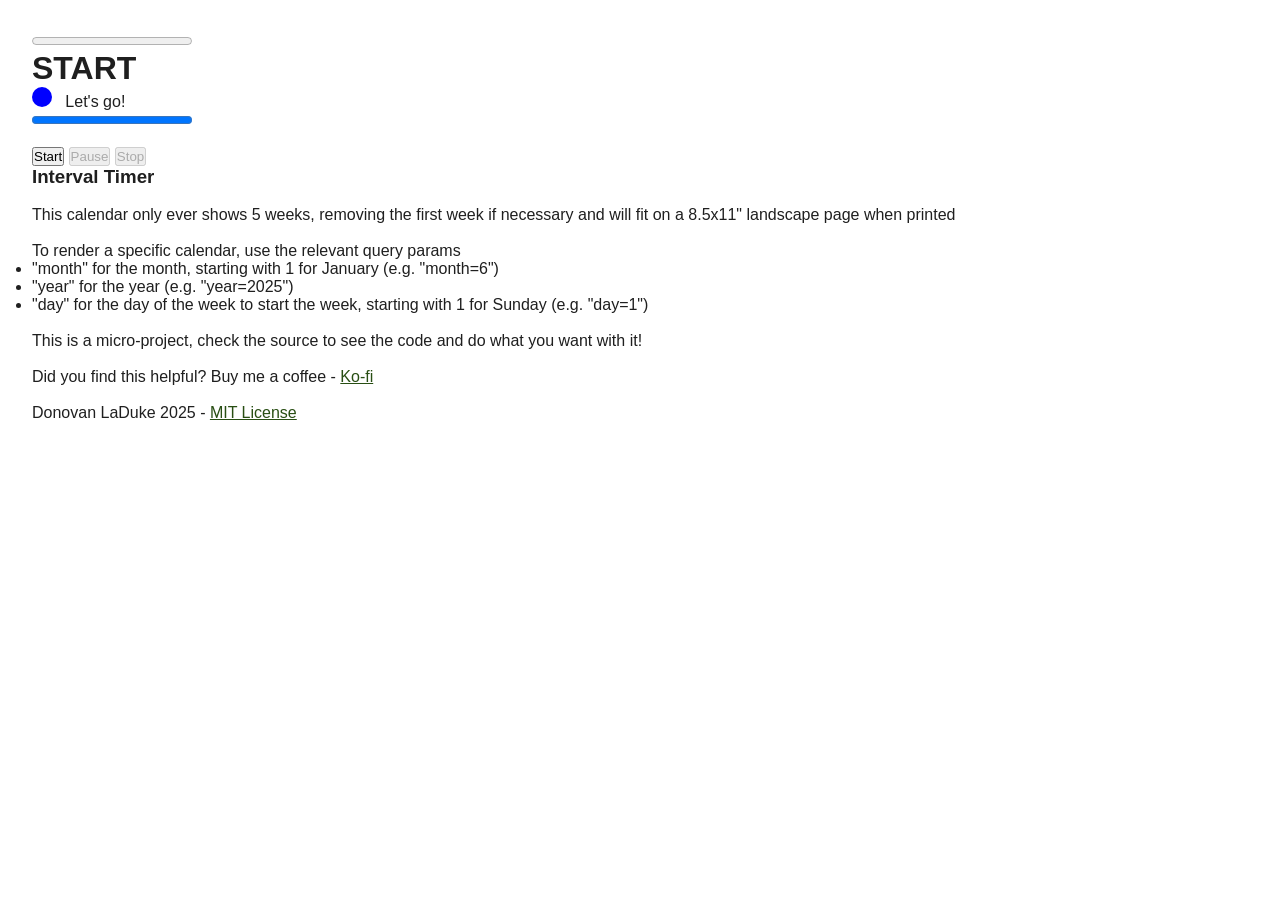
==== projects/interval-timer/index.html @ 56e374ee "licence, refactor, tabata timer complete" ====
<!-- MIT License - Copyright (c) 2025 Donovan J LaDuke -->

<!DOCTYPE html>
<html>

<head>
  <meta charset="UTF-8">
  <meta name="viewport" content="width=device-width, initial-scale=1.0">
  <title>Interval Timer</title>
  <link rel="shortcut icon"
    href="data:image/svg+xml,%3Csvg xmlns='http://www.w3.org/2000/svg' height='24px' viewBox='0 -960 960 960' width='24px' fill='%23e3e3e3'%3E%3Cpath d='M360-840v-80h240v80H360Zm80 440h80v-240h-80v240Zm40 320q-74 0-139.5-28.5T226-186q-49-49-77.5-114.5T120-440q0-74 28.5-139.5T226-694q49-49 114.5-77.5T480-800q62 0 119 20t107 58l56-56 56 56-56 56q38 50 58 107t20 119q0 74-28.5 139.5T734-186q-49 49-114.5 77.5T480-80Zm0-80q116 0 198-82t82-198q0-116-82-198t-198-82q-116 0-198 82t-82 198q0 116 82 198t198 82Zm0-280Z'/%3E%3C/svg%3E">


  <style>
    * {
      margin: 0;
      padding: 0;
      font-family: 'Arial';
      box-sizing: border-box;
    }

    :root {
      color-scheme: light dark;
      --color-background: light-dark(#FFFFFF, #000000);
      --color-highlight: light-dark(#F3F3F3, #121212);
      --color-container: light-dark(#EFEFEF, #222222);
      --color-container-highlight: light-dark(#D9D9D9, #333333);
      --color-pop: light-dark(#284E13, #93C47D);
      --color-pop-container: light-dark(#93C47D, #284E13);
      --color-content: light-dark(#1F1F1F, #FFFFFF);
      --color-content-secondary: light-dark(#333333, #CCCCCC);
      --color-error: light-dark(#EA9999, #660000);
    }

    a {
      color: var(--color-pop);
    }

    body {
      margin: 32px;
      background-color: var(--color-background);
      color: var(--color-content);
    }
  </style>
</head>

<body>
  <progress id="workout-progress" value="0"></progress>
  <p id="roundsAndSets"></p>
  <h1>
    <span id="timer">READY</span>
  </h1>
  <p>
    <span id="round-type-indicator" style="height: 20px; width: 20px; border-radius: 50%; display: inline-block"></span>
    &nbsp;
    <span id="round-type"></span>
  </p>
  <progress id="timer-progress" value="0"></progress>

  <br><br>

  <button id="start-button" onclick="start()">Start</button>
  <button id="pause-button" onclick="pause()">Pause</button>
  <button id="stop-button" onclick="stop()">Stop</button>

  <footer>
    <h3>Interval Timer</h3>
    <br />
    <p>This calendar only ever shows 5 weeks, removing the first week if necessary and will fit on a 8.5x11" landscape
      page when printed</p>
    <br />
    <p>To render a specific calendar, use the relevant query params</p>
    <ul>
      <li>"month" for the month, starting with 1 for January (e.g. "month=6")
      <li>"year" for the year (e.g. "year=2025")</li>
      <li>"day" for the day of the week to start the week, starting with 1 for Sunday (e.g. "day=1")</li>
    </ul>
    <br />
    <p>This is a micro-project, check the source to see the code and do what you want with it!</p>
    <br />
    <p>Did you find this helpful? Buy me a coffee - <a href="https://ko-fi.com/donovanjladuke">Ko-fi</a></p>
    <br />
    <p>Donovan LaDuke 2025 - <a href="https://opensource.org/license/mit">MIT License</a></p>
  </footer>

  <script>
    const createStore = (initialState, reducer = {}, subscribers = [], middleware = []) => {
      let state = initialState

      const getState = () => state

      const dispatch = (action) => {
        action = middleware.reduce((act, mw) => mw(act, state, dispatch), action)

        let prevState = state;

        if (action) {
          state = reducer[action.type]?.(state, action) ?? state
        }

        subscribers.forEach(sub => sub(state, prevState))
      }

      return {
        dispatch,
        getState,
      }
    }

    const readQueryParam = (key, orDefault) => {
      const param = (new URLSearchParams(window.location.search)).get(key) ?? orDefault
      return parseInt(param, 10)
    }

    const TIMER_TYPE = {
      INIT: 'init',
      REST: 'rest',
      WORK: 'work',
      BREAK: 'break',
      COUNTDOWN: 'countdown',
    }

    const TIMER_STATE = {
      STOPPED: 'stopped',
      STARTED: 'started',
      PAUSED: 'paused',
      COMPLETE: 'complete'
    }

    // State
    const initialState = {
      config: {
        rounds: readQueryParam("rounds", 8),
        sets: readQueryParam("sets", 5),
        breakLength: readQueryParam("break", 60),
        restLength: readQueryParam("rest", 10),
        workLength: readQueryParam("work", 20),
      },
      timer: {
        state: TIMER_STATE.STOPPED,
        type: TIMER_TYPE.INIT,
      }
    }


    // Selectors
    const selectRounds = (state) => state.config.rounds
    const selectSets = (state) => state.config.sets
    const selectBreakLength = (state) => state.config.breakLength
    const selectRestLength = (state) => state.config.restLength
    const selectWorkLength = (state) => state.config.workLength

    const selectIsTimerStarted = (state) => state.timer.state === TIMER_STATE.STARTED
    const selectIsTimerStopped = (state) => state.timer.state === TIMER_STATE.STOPPED
    const selectIsTimerPaused = (state) => state.timer.state === TIMER_STATE.PAUSED
    const selectIsTimerComplete = (state) => state.timer.state === TIMER_STATE.COMPLETE

    const selectCurrentRound = (state) => state.timer.round
    const selectCurrentSet = (state) => state.timer.set

    const selectTimerType = (state) => state.timer.type

    const selectTimerSecondsRemaining = (state) => state.timer.remaining
    const selectTimerSecondsDuration = (state) => state.timer.type === TIMER_TYPE.COUNTDOWN ? 3
      : state.timer.type === TIMER_TYPE.BREAK ? state.config.breakLength
        : state.timer.type === TIMER_TYPE.REST ? state.config.restLength
          : state.timer.type === TIMER_TYPE.WORK ? state.config.workLength
            : 1

    const selectSetLength = (state) => {
      const rounds = selectRounds(state)
      const restLength = selectRestLength(state)
      const workLength = selectWorkLength(state)

      return (workLength * rounds) + (restLength * (rounds - 1))
    }

    const selectTotalTime = (state) => {
      const sets = selectSets(state)

      const breakCount = sets - 1
      const breakTime = selectBreakLength(state)
      const breakTotalTime = breakTime * breakCount

      const setTime = selectSetLength(state)
      const setTotalTime = setTime * sets

      return breakTotalTime + setTotalTime
    }

    const selectRoundedTimeElapsed = (state) => {
      if (selectIsTimerComplete(state)) {
        return selectTotalTime(state)
      }

      const sets = selectSets(state)
      const rounds = selectRounds(state)
      const breakLength = selectBreakLength(state)
      const restLength = selectRestLength(state)
      const workLength = selectWorkLength(state)

      const currentRound = selectCurrentRound(state) ?? 1
      const currentSet = selectCurrentSet(state) ?? 1

      const timerType = selectTimerType(state)

      const isBreak = timerType === TIMER_TYPE.BREAK

      const breaksElapsed = currentSet - 1
      const breaksElapsedTime = breaksElapsed * breakLength

      const setDuration = selectSetLength(state)
      const setsElapsed = currentSet - 1
      const setsElapsedTime = setsElapsed * setDuration

      const roundDuration = restLength + workLength
      const roundsElapsed = isBreak ? currentRound : currentRound - 1
      const roundsElapsedTime = isBreak ? (roundsElapsed * roundDuration) - restLength : roundsElapsed * roundDuration

      const currentRoundElapsedTime = timerType !== TIMER_TYPE.REST ? 0 : workLength

      return breaksElapsedTime + setsElapsedTime + roundsElapsedTime + currentRoundElapsedTime
    }

    // Reducers
    // TODO: Separate actions/logic for begin vs resume?
    const handleStartTimer = (state, action) => {
      if (selectIsTimerStarted(state)) return state

      if (selectIsTimerPaused(state)) {
        return {
          ...state,
          timer: {
            ...state.timer,
            state: TIMER_STATE.STARTED,
          }
        }
      } else {
        const duration = selectWorkLength(state)

        return {
          ...state,
          timer: {
            ...state.timer,
            state: TIMER_STATE.STARTED,
            type: TIMER_TYPE.COUNTDOWN,
            round: 1,
            set: 1,
            remaining: 3,
          }
        }
      }

    }

    const handleStopTimer = (state, action) => {
      if (selectIsTimerStopped(state)) return state

      return {
        ...state,
        timer: {
          state: TIMER_STATE.STOPPED,
          type: TIMER_TYPE.INIT,
        }
      }
    }

    const handlePauseTimer = (state, action) => {
      if (selectIsTimerPaused(state)) return state

      return {
        ...state,
        timer: {
          ...state.timer,
          state: TIMER_STATE.PAUSED,
        }
      }
    }

    // tick
    const handleTick = (state, action) => {
      if (!selectIsTimerStarted(state)) return state

      const nextTime = state.timer.remaining - 1
      const isNextTimeJustTick = nextTime !== 0
      const isCountdown = state.timer.type === TIMER_TYPE.COUNTDOWN
      const isComplete = state.timer.set === state.config.sets && state.timer.round === state.config.rounds
      const isNextBreak = state.timer.round === state.config.rounds && state.timer.type !== TIMER_TYPE.BREAK
      const isNextSet = state.timer.type === TIMER_TYPE.BREAK
      const isNextRest = state.timer.type === TIMER_TYPE.WORK
      const isNextRound = state.timer.type === TIMER_TYPE.REST

      const newTimer = isNextTimeJustTick ? {
        ...state.timer,
        remaining: nextTime
      } : isCountdown ? {
        ...state.timer,
        type: TIMER_TYPE.WORK,
        remaining: state.config.workLength,
      } : isComplete ? {
        ...state.timer,
        remaining: 0,
        state: TIMER_STATE.COMPLETE
      } : isNextBreak ? {
        ...state.timer,
        type: TIMER_TYPE.BREAK,
        remaining: state.config.breakLength,
      } : isNextSet ? {
        ...state.timer,
        set: state.timer.set + 1,
        round: 1,
        type: TIMER_TYPE.WORK,
        remaining: state.config.workLength,
      } : isNextRest ? {
        ...state.timer,
        type: TIMER_TYPE.REST,
        remaining: state.config.restLength,
      } : isNextRound ? {
        ...state.timer,
        round: state.timer.round + 1,
        type: TIMER_TYPE.WORK,
        remaining: state.config.workLength,
      } : state.timer

      return {
        ...state,
        timer: newTimer
      }
    }

    const reducer = {
      tick: handleTick,
      start: handleStartTimer,
      stop: handleStopTimer,
      pause: handlePauseTimer,
      // restart: handleRestartTimer,
    }

    // Actions
    const tickAction = () => ({type: "tick"})
    const startAction = () => ({type: "start"})
    const stopAction = () => ({type: "stop"})
    const pauseAction = () => ({type: "pause"})

    const uiUpdate = (state, prevState) => {
      const roundsAndSets = document.getElementById("roundsAndSets")
      const timer = document.getElementById("timer")
      const timerProgress = document.getElementById("timer-progress")
      const stopButton = document.getElementById("stop-button")
      const startButton = document.getElementById("start-button")
      const pauseButton = document.getElementById("pause-button")
      const roundTypeText = document.getElementById("round-type")
      const roundTypeIndicator = document.getElementById("round-type-indicator")
      const workoutProgress = document.getElementById("workout-progress")

      const timeRemaining = selectTimerSecondsRemaining(state)
      const duration = selectTimerSecondsDuration(state)

      const isPaused = selectIsTimerPaused(state)
      const isStopped = selectIsTimerStopped(state)
      const isStarted = selectIsTimerStarted(state)
      const isComplete = selectIsTimerComplete(state)

      const currentSet = selectCurrentSet(state)
      const sets = selectSets(state)
      const currentRound = selectCurrentRound(state)
      const rounds = selectRounds(state)

      timerProgress.max = duration

      if (isStopped) {
        roundsAndSets.innerHTML = ""
        timerProgress.value = duration
        timer.innerHTML = "START"
      } else if (isComplete) {
        roundsAndSets.innerHTML = `Round: ${currentRound}\\${rounds} Set: ${currentSet}\\${sets}`
        timerProgress.value = duration
        timer.innerHTML = "DONE"
      } else {
        roundsAndSets.innerHTML = `Round: ${currentRound}\\${rounds} Set: ${currentSet}\\${sets}`
        timerProgress.value = timeRemaining
        timer.innerHTML = `${timeRemaining}`
      }

      const workoutDuration = selectTotalTime(state)
      const workoutTimeElapsed = selectRoundedTimeElapsed(state)

      workoutProgress.max = workoutDuration
      workoutProgress.value = workoutTimeElapsed

      const timerType = selectTimerType(state)

      switch (timerType) {
        case TIMER_TYPE.INIT:
          roundTypeText.innerHTML = "Let's go!"
          roundTypeIndicator.style.backgroundColor = 'blue'
          break;
        case TIMER_TYPE.COUNTDOWN:
          if (timeRemaining === 3) {
            roundTypeText.innerHTML = "Ready..."
          } else if (timeRemaining === 2) {
            roundTypeText.innerHTML = "Set..."
          } else {
            roundTypeText.innerHTML = "Here we go!"
          }
          roundTypeIndicator.style.backgroundColor = 'orange'
          break;
        case TIMER_TYPE.BREAK:
          roundTypeText.innerHTML = "BREAK"
          roundTypeIndicator.style.backgroundColor = 'red'
          break;
        case TIMER_TYPE.REST:
          roundTypeText.innerHTML = "REST"
          roundTypeIndicator.style.backgroundColor = 'yellow'
          break;
        case TIMER_TYPE.WORK:
          roundTypeText.innerHTML = "WORK"
          roundTypeIndicator.style.backgroundColor = 'green'
          break;
      }

      stopButton.disabled = isStopped
      pauseButton.disabled = isPaused || isStopped
      startButton.disabled = isStarted
    }

    var timer = null
    const timerMiddleware = (action, state, dispatch) => {
      if (action.type !== 'tick' || !selectIsTimerStarted(state)) {
        clearInterval(timer)
      }

      if (action.type === "start") {
        timer = setInterval(() => {
          dispatch(tickAction())
        }, 1000)
      }

      return action
    }

    const alarmSubscriber = (state, prevState) => {
      const isRunning = selectIsTimerStarted(state) && selectIsTimerStarted(prevState)
      const wasCompleted = selectIsTimerComplete(state) && !selectIsTimerComplete(prevState)

      const prevRemaining = selectTimerSecondsRemaining(prevState)
      const currRemaining = selectTimerSecondsRemaining(state)

      if (isRunning && currRemaining > prevRemaining) {
        try {
          const audioContext = new (window.AudioContext || window.webkitAudioContext)();
          const oscillator = audioContext.createOscillator();
          const gainNode = audioContext.createGain();

          oscillator.connect(gainNode);
          gainNode.connect(audioContext.destination);

          oscillator.frequency.setValueAtTime(800, audioContext.currentTime);
          oscillator.type = 'sine';

          gainNode.gain.setValueAtTime(0.1, audioContext.currentTime);
          gainNode.gain.exponentialRampToValueAtTime(0.01, audioContext.currentTime + 0.2);

          oscillator.start(audioContext.currentTime);
          oscillator.stop(audioContext.currentTime + 0.2);
        } catch (error) {
          console.log('Audio not supported');
        }
      }

      if (wasCompleted) {
        try {
          const audioContext = new (window.AudioContext || window.webkitAudioContext)();
          [0, 0.3, 0.6].forEach((delay, index) => {
            const oscillator = audioContext.createOscillator();
            const gainNode = audioContext.createGain();

            oscillator.connect(gainNode);
            gainNode.connect(audioContext.destination);

            oscillator.frequency.setValueAtTime(1000 + (index * 200), audioContext.currentTime + delay);
            oscillator.type = 'sine';

            gainNode.gain.setValueAtTime(0.1, audioContext.currentTime + delay);
            gainNode.gain.exponentialRampToValueAtTime(0.01, audioContext.currentTime + delay + 0.2);

            oscillator.start(audioContext.currentTime + delay);
            oscillator.stop(audioContext.currentTime + delay + 0.2);
          });
        } catch (error) {
          console.log('Audio not supported');
        }
      }
    }

    const subscribers = [uiUpdate, alarmSubscriber]
    const middleware = [timerMiddleware]

    const store = createStore(initialState, reducer, subscribers, middleware)

    const start = () => {store.dispatch(startAction())}
    const stop = () => {store.dispatch(stopAction())}
    const pause = () => {store.dispatch(pauseAction())}

    uiUpdate(store.getState(), store.getState())
  </script>


  <script> // Accent Color ===============================================================
    const setAccentColor = () => {
      const search = window.location.search
      const urlParams = new URLSearchParams(search)
      const accentParam = urlParams.get('accent')

      let accentColorDark = '#284E13'
      let accentColorLight = '#93C47D'

      let errorColorDark = '#660000'
      let errorColorLight = '#EA9999'

      switch (accentParam) {
        case 'red':
          accentColorDark = '#660000'
          accentColorLight = '#EA9999'

          errorColorDark = '#B45F06'
          errorColorLight = '#F9CB9C'
          break
        case 'blue':
          accentColorDark = '#073763'
          accentColorLight = '#A4C2F4'
          break
        case 'yellow':
          accentColorDark = '#BF9000'
          accentColorLight = '#FFE599'
          break
        case 'orange':
          accentColorDark = '#B45F06'
          accentColorLight = '#F9CB9C'
          break
        case 'purple':
          accentColorDark = '#351C75'
          accentColorLight = '#B4A7D6'
          break
        case 'pink':
          accentColorDark = '#A64D79'
          accentColorLight = '#D5A6BD'
          break
        case 'grey':
          accentColorDark = '#666666'
          accentColorLight = '#F3F3F3'
          break
        case 'green':
        default:
          break
      }

      document.documentElement.style.setProperty('--color-pop-container', `light-dark(${accentColorLight}, ${accentColorDark})`);
      document.documentElement.style.setProperty('--color-pop', `light-dark(${accentColorDark}, ${accentColorLight})`);
      document.documentElement.style.setProperty('--color-error', `light-dark(${errorColorLight}, ${errorColorDark})`);
    }
    setAccentColor()
  </script>

  <script>
    const search = window.location.search
    const urlParams = new URLSearchParams(search)
    const hideInfo = urlParams.get('hideInfo') === 'true'

    if (hideInfo) {
      document.querySelector('footer').style = 'display: none'
    }
  </script>

  <script>
    // Tests
    const test = () => {
      const baseTestState = {
        config: {
          rounds: 8,
          sets: 5,
          breakLength: 60,
          restLength: 10,
          workLength: 20,
        },
        timer: {
          state: TIMER_STATE.STOPPED,
          type: TIMER_TYPE.INIT,
        }
      }

      const baseTimerState = {
        state: TIMER_STATE.STARTED,
        type: TIMER_TYPE.WORK,
        round: 1,
        set: 1,
        remaining: 20,
      }

      const deepEquals = (obj1, obj2) => {
        if (obj1 === obj2) return true

        if (typeof obj1 !== 'object' || obj1 === null ||
          typeof obj2 !== 'object' || obj2 === null) {
          return false
        }

        const keys1 = Object.keys(obj1)
        const keys2 = Object.keys(obj2)

        if (keys1.length !== keys2.length) return false

        for (const key of keys1) {
          if (!keys2.includes(key) || !deepEquals(obj1[key], obj2[key])) {
            return false
          }
        }
        return true
      }

      const assert = (func, expected, actual) => {
        if (deepEquals(actual, expected)) {
          console.log(`${func}: Success!!`)
        } else {
          console.error(`${func}: ${actual} !== ${expected}`)
          console.log("expected")
          console.log(expected)
          console.log("actual")
          console.log(actual)
        }
      }

      const tick_does_nothing_if_timer_not_started = () => {
        // Given
        const testState = {...baseTestState, timer: {...baseTimerState, state: TIMER_STATE.PAUSED}}
        const underTest = createStore(testState, reducer)
        const expected = {...baseTestState, timer: {...baseTimerState, state: TIMER_STATE.PAUSED}}

        // When
        underTest.dispatch(tickAction())
        const actual = underTest.getState()

        // Then
        assert(tick_does_nothing_if_timer_not_started.name, expected, actual)
      }

      const tick_updates_state_for_just_tick = () => {
        // Given
        const testState = {...baseTestState, timer: {...baseTimerState, remaining: 15}}
        const underTest = createStore(testState, reducer)
        const expected = {...baseTestState, timer: {...baseTimerState, remaining: 14}}

        // When
        underTest.dispatch(tickAction())
        const actual = underTest.getState()

        // Then
        assert(tick_updates_state_for_just_tick.name, expected, actual)
      }

      const tick_starts_first_round_if_countdown_complete = () => {
        // Given
        const testState = {...baseTestState, timer: {...baseTimerState, type: TIMER_TYPE.COUNTDOWN, remaining: 1}}
        const underTest = createStore(testState, reducer)
        const expected = {...baseTestState, timer: {...baseTimerState, type: TIMER_TYPE.WORK, remaining: 20}}

        // When
        underTest.dispatch(tickAction())
        const actual = underTest.getState()

        // Then
        assert(tick_starts_first_round_if_countdown_complete.name, expected, actual)
      }

      const tick_sets_timer_complete_if_final_set_complete = () => {
        // Given
        const testState = {...baseTestState, timer: {...baseTimerState, remaining: 1, round: 8, set: 5}}
        const underTest = createStore(testState, reducer)
        const expected = {...baseTestState, timer: {...baseTimerState, remaining: 0, round: 8, set: 5, state: TIMER_STATE.COMPLETE}}

        // When
        underTest.dispatch(tickAction())
        const actual = underTest.getState()

        // Then
        assert(tick_sets_timer_complete_if_final_set_complete.name, expected, actual)
      }

      const tick_sets_break_timer_if_set_complete = () => {
        // Given
        const testState = {...baseTestState, timer: {...baseTimerState, round: 8, type: TIMER_TYPE.WORK, remaining: 1}}
        const underTest = createStore(testState, reducer)
        const expected = {...baseTestState, timer: {...baseTimerState, round: 8, type: TIMER_TYPE.BREAK, remaining: 60}}

        // When
        underTest.dispatch(tickAction())
        const actual = underTest.getState()

        // Then
        assert(tick_sets_break_timer_if_set_complete.name, expected, actual)
      }

      const tick_starts_next_round_if_break_complete = () => {
        // Given
        const testState = {...baseTestState, timer: {...baseTimerState, type: TIMER_TYPE.BREAK, remaining: 1, round: 8, set: 1}}
        const underTest = createStore(testState, reducer)
        const expected = {...baseTestState, timer: {...baseTimerState, type: TIMER_TYPE.WORK, remaining: 20, round: 1, set: 2}}

        // When
        underTest.dispatch(tickAction())
        const actual = underTest.getState()

        // Then
        assert(tick_starts_next_round_if_break_complete.name, expected, actual)
      }

      const tick_starts_rest_if_work_complete = () => {
        // Given
        const testState = {...baseTestState, timer: {...baseTimerState, type: TIMER_TYPE.WORK, remaining: 1}}
        const underTest = createStore(testState, reducer)
        const expected = {...baseTestState, timer: {...baseTimerState, type: TIMER_TYPE.REST, remaining: 10}}

        // When
        underTest.dispatch(tickAction())
        const actual = underTest.getState()

        // Then
        assert(tick_starts_rest_if_work_complete.name, expected, actual)
      }

      const tick_starts_work_if_rest_complete = () => {
        // Given
        const testState = {...baseTestState, timer: {...baseTimerState, type: TIMER_TYPE.REST, remaining: 1, round: 2}}
        const underTest = createStore(testState, reducer)
        const expected = {...baseTestState, timer: {...baseTimerState, type: TIMER_TYPE.WORK, remaining: 20, round: 3}}

        // When
        underTest.dispatch(tickAction())
        const actual = underTest.getState()

        // Then
        assert(tick_starts_work_if_rest_complete.name, expected, actual)
      }

      tick_does_nothing_if_timer_not_started()
      tick_updates_state_for_just_tick()
      tick_starts_first_round_if_countdown_complete()
      tick_starts_next_round_if_break_complete()
      tick_sets_break_timer_if_set_complete()
      tick_sets_timer_complete_if_final_set_complete()
      tick_starts_rest_if_work_complete()
      tick_starts_work_if_rest_complete()
    }
  </script>
</body>

</html>
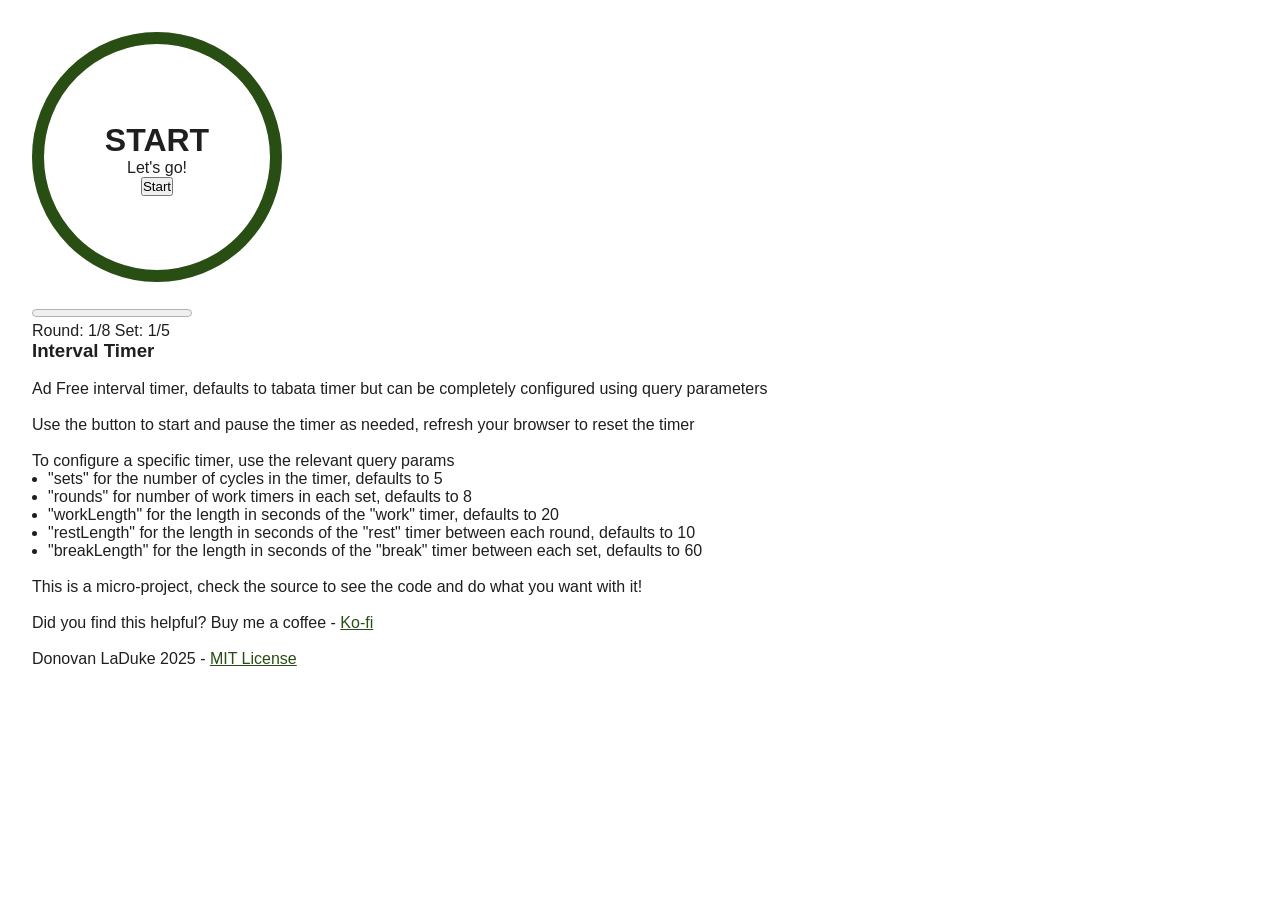
==== commit 608f00d6: "types, timer ui" ====
--- a/projects/interval-timer/index.html
+++ b/projects/interval-timer/index.html
@@ -41,39 +41,195 @@
       background-color: var(--color-background);
       color: var(--color-content);
     }
+
+    #timer-area {
+      display: grid;
+      grid-template-areas: "overlap";
+      justify-content: start;
+      align-items: center;
+      justify-items: center;
+    }
+
+    #timer-progress {
+      grid-area: overlap;
+    }
+
+    #timer-area-inner {
+      grid-area: overlap;
+      display: grid;
+      justify-items: center;
+    }
+
+    footer {
+      ul {
+        margin: 0 16px;
+      }
+    }
   </style>
 </head>
 
+<script> // Web Components ============================================================
+  class CircularProgressBar extends HTMLElement {
+
+    static get observedAttributes() {
+      return ['max', 'value'];
+    }
+
+    set max(val) {
+      this.setAttribute('max', val - 1);
+    }
+
+    get max() {
+      return this.getAttribute('max');
+    }
+
+    set value(val) {
+      this.setAttribute('value', val - 1);
+    }
+
+    get value() {
+      return this.getAttribute('value');
+    }
+
+    get percent() {
+      if (this._max === 0) return 0
+
+      if (this._value === this._max) return 100
+
+      return ((this._value) / this._max) * 100
+    }
+
+    attributeChangedCallback(name, oldValue, newValue) {
+      if (name === 'max') {
+        this._max = newValue
+        this.render()
+      } else if (name === 'value') {
+        this._useRefillAnimation = parseInt(newValue) > parseInt(oldValue)
+        this._value = newValue
+        this.render()
+      }
+    }
+
+    constructor() {
+      super();
+
+      this._useRefillAnimation = true
+      this._max = 1
+      this._value = 0
+      this._percent = 0
+
+      this.attachShadow({mode: 'open'})
+    }
+
+    connectedCallback() {
+      // BEGIN Licensed MIT - Copyright (c) 2025 by Angelos Chalaris
+      /*
+        Copyright (c) 2025 by Angelos Chalaris (https://codepen.io/chalarangelo/pen/mdodgeL)
+
+        Permission is hereby granted, free of charge, to any person obtaining a copy of this software and associated documentation files (the "Software"), to deal in the Software without restriction, including without limitation the rights to use, copy, modify, merge, publish, distribute, sublicense, and/or sell copies of the Software, and to permit persons to whom the Software is furnished to do so, subject to the following conditions:
+
+        The above copyright notice and this permission notice shall be included in all copies or substantial portions of the Software.
+
+        THE SOFTWARE IS PROVIDED "AS IS", WITHOUT WARRANTY OF ANY KIND, EXPRESS OR IMPLIED, INCLUDING BUT NOT LIMITED TO THE WARRANTIES OF MERCHANTABILITY, FITNESS FOR A PARTICULAR PURPOSE AND NONINFRINGEMENT. IN NO EVENT SHALL THE AUTHORS OR COPYRIGHT HOLDERS BE LIABLE FOR ANY CLAIM, DAMAGES OR OTHER LIABILITY, WHETHER IN AN ACTION OF CONTRACT, TORT OR OTHERWISE, ARISING FROM, OUT OF OR IN CONNECTION WITH THE SOFTWARE OR THE USE OR OTHER DEALINGS IN THE SOFTWARE.
+      */
+      this.shadowRoot.innerHTML = `
+        <style id="style">
+          progress { display: none; }
+          :host {
+            --size: 250px;
+            --half-size: calc(var(--size) / 2);
+            --stroke-width: 12px;
+            --radius: calc((var(--size) - var(--stroke-width)) / 2);
+            --circumference: calc(var(--radius) * pi * 2);
+          }
+
+          circle {
+            cx: var(--half-size);
+            cy: var(--half-size);
+            r: var(--radius);
+            stroke-width: var(--stroke-width);
+            fill: none;
+          }
+
+          .bg {
+            stroke: var(--color-container);
+          }
+
+          .fg {
+            --dash: calc((var(--progress) * var(--circumference)) / 100);
+            transform: rotate(-90deg);
+            transform-origin: var(--half-size) var(--half-size);
+            stroke-dasharray: var(--dash) calc(var(--circumference) - var(--dash));
+            transition: none;
+            stroke: var(--color-pop);
+          }
+
+          @property --progress {
+            syntax: "<number>";
+            inherits: false;
+            initial-value: 0;
+          }
+        </style>
+        <progress max="${this._max}" value="${this._value}"></progress>
+        <svg width="250" height="250" viewBox="0 0 250 250" id="circular-progress">
+          <circle class="bg"></circle>
+          <circle class="fg"></circle>
+        </svg>
+      `
+      // END
+
+      this.render()
+    }
+
+    render() {
+      const outer = this.shadowRoot.querySelector('.fg');
+
+      const animation = this._useRefillAnimation ? 'stroke-dasharray .8s ease-out 0s' : 'stroke-dasharray 1s linear 0s'
+      outer.style.setProperty('transition', animation);
+
+      outer.style.setProperty('--progress', this.percent);
+    }
+  }
+  window.customElements.define('circular-progress-bar', CircularProgressBar);
+</script>
+
 <body>
+
+  <div id="timer-area">
+    <circular-progress-bar id="timer-progress"></circular-progress-bar>
+    <div id="timer-area-inner">
+      <h1>
+        <span id="timer">READY</span>
+      </h1>
+      <p>
+        <span id="round-type"></span>
+      </p>
+
+      <button id="start-button" onclick="start()">Start</button>
+      <button id="pause-button" onclick="pause()">Pause</button>
+    </div>
+  </div>
+
+  <br>
+
   <progress id="workout-progress" value="0"></progress>
   <p id="roundsAndSets"></p>
-  <h1>
-    <span id="timer">READY</span>
-  </h1>
-  <p>
-    <span id="round-type-indicator" style="height: 20px; width: 20px; border-radius: 50%; display: inline-block"></span>
-    &nbsp;
-    <span id="round-type"></span>
-  </p>
-  <progress id="timer-progress" value="0"></progress>
-
-  <br><br>
-
-  <button id="start-button" onclick="start()">Start</button>
-  <button id="pause-button" onclick="pause()">Pause</button>
-  <button id="stop-button" onclick="stop()">Stop</button>
 
   <footer>
     <h3>Interval Timer</h3>
     <br />
-    <p>This calendar only ever shows 5 weeks, removing the first week if necessary and will fit on a 8.5x11" landscape
-      page when printed</p>
+
+    <p>Ad Free interval timer, defaults to tabata timer but can be completely configured using query parameters</p>
     <br />
-    <p>To render a specific calendar, use the relevant query params</p>
+    <p>Use the button to start and pause the timer as needed, refresh your browser to reset the timer</p>
+    <br />
+    <p>To configure a specific timer, use the relevant query params</p>
     <ul>
-      <li>"month" for the month, starting with 1 for January (e.g. "month=6")
-      <li>"year" for the year (e.g. "year=2025")</li>
-      <li>"day" for the day of the week to start the week, starting with 1 for Sunday (e.g. "day=1")</li>
+      <li>"sets" for the number of cycles in the timer, defaults to 5</li>
+      <li>"rounds" for number of work timers in each set, defaults to 8</li>
+      <li>"workLength" for the length in seconds of the "work" timer, defaults to 20</li>
+      <li>"restLength" for the length in seconds of the "rest" timer between each round, defaults to 10</li>
+      <li>"breakLength" for the length in seconds of the "break" timer between each set, defaults to 60</li>
     </ul>
     <br />
     <p>This is a micro-project, check the source to see the code and do what you want with it!</p>
@@ -83,7 +239,71 @@
     <p>Donovan LaDuke 2025 - <a href="https://opensource.org/license/mit">MIT License</a></p>
   </footer>
 
-  <script>
+  <script> // Store ================================================================================
+    /**
+     * @template TState, TResult
+     * @typedef Selector
+     * @type {(state: TState) => TResult}
+     **/
+
+    /**
+     * @template TState, TAction
+     * @typedef Reducer
+     * @type {(state: TState, action: TAction) => TState>}
+     **/
+
+    /**
+     * @template TState
+     * @typedef Reducers
+     * @type {Object.<string, Reducer<TState, Action<any>>}
+     **/
+
+    /**
+     * @template Type, TPayload
+     * @typedef {Object} Action
+     * @property {Type} type - The name of the action
+     * @property {TPayload} payload - The payload associated with the action
+     **/
+
+    /**
+     * @template TAction
+     * @typedef ActionCreator
+     * @type {(...args: unknown[]) => TAction}
+     **/
+
+    /**
+     * @template TState
+     * @callback Subscriber
+     * @param {TState} state
+     * @param {TState} prevState
+     * @returns {void}
+     */
+
+    /**
+     * @template TState
+     * @callback Middleware
+     * @param {Action<string, any>} action
+     * @param {TState} state
+     * @param {(action: Action<string, any>) => void} dispatch
+     * @returns {TState}
+     */
+
+    /**
+     * @template TState
+     * @typedef Store
+     * @property {(action: Action<string, any>) => void} dispatch
+     * @property {() => TState} getState
+     **/
+
+    /**
+     * @template TState
+     * Create a Redux Store
+     * @param {TState} initialState
+     * @param {Reducers<TState>} reducer
+     * @param {Array<Subscriber<TState>>} subscribers
+     * @param {Array<Middleware<TState>>} middleware
+     * @returns {Store<TState>}
+     **/
     const createStore = (initialState, reducer = {}, subscribers = [], middleware = []) => {
       let state = initialState
 
@@ -101,17 +321,40 @@
         subscribers.forEach(sub => sub(state, prevState))
       }
 
+      // Run for Initial State
+      subscribers.forEach(sub => sub(initialState, initialState))
+
       return {
         dispatch,
         getState,
       }
     }
-
+  </script>
+
+  <script> // Util ================================================================================
+    /**
+     * Read a query parameter, returning orDefault if not found
+     * @template T
+     * @param {string} key
+     * @param {T} orDefault
+     * @returns {T}
+     **/
     const readQueryParam = (key, orDefault) => {
       const param = (new URLSearchParams(window.location.search)).get(key) ?? orDefault
       return parseInt(param, 10)
     }
-
+  </script>
+
+  <script> // Timer ================================================================================
+    /**
+     * @typedef {'INIT'|'REST'|'WORK'|'BREAK'|'COUNTDOWN'} TimerType
+     **/
+
+    /**
+     * Timer Types
+     * @readonly
+     * @enum {TimerType}
+     */
     const TIMER_TYPE = {
       INIT: 'init',
       REST: 'rest',
@@ -120,53 +363,107 @@
       COUNTDOWN: 'countdown',
     }
 
+    /**
+     * @typedef {'INIT'|'STARTED'|'PAUSED'|'COMPLETE'} TimerState
+     **/
+
+    /**
+     * Timer States
+     * @readonly
+     * @enum {TimerState}
+     */
     const TIMER_STATE = {
-      STOPPED: 'stopped',
-      STARTED: 'started',
-      PAUSED: 'paused',
-      COMPLETE: 'complete'
-    }
-
-    // State
-    const initialState = {
-      config: {
-        rounds: readQueryParam("rounds", 8),
-        sets: readQueryParam("sets", 5),
-        breakLength: readQueryParam("break", 60),
-        restLength: readQueryParam("rest", 10),
-        workLength: readQueryParam("work", 20),
-      },
-      timer: {
-        state: TIMER_STATE.STOPPED,
-        type: TIMER_TYPE.INIT,
-      }
-    }
-
+      INIT: 'INIT',
+      STARTED: 'STARTED',
+      PAUSED: 'PAUSED',
+      COMPLETE: 'COMPLETE'
+    }
 
     // Selectors
+
+    /** 
+     * Select the total Rounds
+     * @type Selector<IntervalTimerState, number> 
+     **/
     const selectRounds = (state) => state.config.rounds
+    /** 
+     * Select the total Sets
+     * @type Selector<IntervalTimerState, number> 
+     **/
     const selectSets = (state) => state.config.sets
+    /** 
+     * Select the configured break timer length
+     * @type Selector<IntervalTimerState, number> 
+     **/
     const selectBreakLength = (state) => state.config.breakLength
+    /** 
+     * Select the configured rest timer length
+     * @type Selector<IntervalTimerState, number> 
+     **/
     const selectRestLength = (state) => state.config.restLength
+    /** 
+     * Select the configured work timer length
+     * @type Selector<IntervalTimerState, number> 
+     **/
     const selectWorkLength = (state) => state.config.workLength
 
+    /** 
+     * Select the state of the timer, is it running
+     * @type Selector<IntervalTimerState, boolean> 
+     **/
     const selectIsTimerStarted = (state) => state.timer.state === TIMER_STATE.STARTED
-    const selectIsTimerStopped = (state) => state.timer.state === TIMER_STATE.STOPPED
+    /** 
+     * Select the state of the timer, is it initial
+     * @type Selector<IntervalTimerState, boolean> 
+     **/
+    const selectIsTimerInitial = (state) => state.timer.state === TIMER_STATE.INIT
+    /** 
+     * Select the state of the timer, is it paused
+     * @type Selector<IntervalTimerState, boolean> 
+     **/
     const selectIsTimerPaused = (state) => state.timer.state === TIMER_STATE.PAUSED
+    /** 
+     * Select the state of the timer, is it complete
+     * @type Selector<IntervalTimerState, boolean> 
+     **/
     const selectIsTimerComplete = (state) => state.timer.state === TIMER_STATE.COMPLETE
 
-    const selectCurrentRound = (state) => state.timer.round
-    const selectCurrentSet = (state) => state.timer.set
-
+    /** 
+     * Select the current round in the set
+     * @type Selector<IntervalTimerState, number> 
+     **/
+    const selectCurrentRound = (state) => state.timer.round ?? 1
+    /** 
+     * Select the current set
+     * @type Selector<IntervalTimerState, number> 
+     **/
+    const selectCurrentSet = (state) => state.timer.set ?? 1
+
+    /** 
+     * Select the current type of the timer
+     * @type Selector<IntervalTimerState, TimerType> 
+     **/
     const selectTimerType = (state) => state.timer.type
 
+    /** 
+     * Select the seconds remaining on the timer
+     * @type Selector<IntervalTimerState, number> 
+     **/
     const selectTimerSecondsRemaining = (state) => state.timer.remaining
+    /** 
+     * Select the configured duration for the current timer type
+     * @type Selector<IntervalTimerState, number> 
+     **/
     const selectTimerSecondsDuration = (state) => state.timer.type === TIMER_TYPE.COUNTDOWN ? 3
       : state.timer.type === TIMER_TYPE.BREAK ? state.config.breakLength
         : state.timer.type === TIMER_TYPE.REST ? state.config.restLength
           : state.timer.type === TIMER_TYPE.WORK ? state.config.workLength
             : 1
 
+    /** 
+     * Select the total length in seconds of the current set
+     * @type Selector<IntervalTimerState, number> 
+     **/
     const selectSetLength = (state) => {
       const rounds = selectRounds(state)
       const restLength = selectRestLength(state)
@@ -175,6 +472,10 @@
       return (workLength * rounds) + (restLength * (rounds - 1))
     }
 
+    /** 
+     * Select the total length in seconds of the interval timer
+     * @type Selector<IntervalTimerState, number> 
+     **/
     const selectTotalTime = (state) => {
       const sets = selectSets(state)
 
@@ -188,6 +489,10 @@
       return breakTotalTime + setTotalTime
     }
 
+    /** 
+     * Select the elapsed length of time in seconds of the interval timer
+     * @type Selector<IntervalTimerState, number> 
+     **/
     const selectRoundedTimeElapsed = (state) => {
       if (selectIsTimerComplete(state)) {
         return selectTotalTime(state)
@@ -224,6 +529,8 @@
 
     // Reducers
     // TODO: Separate actions/logic for begin vs resume?
+
+    /** @type Reducer<IntervalTimerState, StartAction> */
     const handleStartTimer = (state, action) => {
       if (selectIsTimerStarted(state)) return state
 
@@ -253,18 +560,7 @@
 
     }
 
-    const handleStopTimer = (state, action) => {
-      if (selectIsTimerStopped(state)) return state
-
-      return {
-        ...state,
-        timer: {
-          state: TIMER_STATE.STOPPED,
-          type: TIMER_TYPE.INIT,
-        }
-      }
-    }
-
+    /** @type Reducer<IntervalTimerState, PauseAction> */
     const handlePauseTimer = (state, action) => {
       if (selectIsTimerPaused(state)) return state
 
@@ -277,7 +573,7 @@
       }
     }
 
-    // tick
+    /** @type Reducer<IntervalTimerState, TickAction> */
     const handleTick = (state, action) => {
       if (!selectIsTimerStarted(state)) return state
 
@@ -328,103 +624,26 @@
       }
     }
 
-    const reducer = {
-      tick: handleTick,
-      start: handleStartTimer,
-      stop: handleStopTimer,
-      pause: handlePauseTimer,
-      // restart: handleRestartTimer,
-    }
-
     // Actions
-    const tickAction = () => ({type: "tick"})
-    const startAction = () => ({type: "start"})
-    const stopAction = () => ({type: "stop"})
-    const pauseAction = () => ({type: "pause"})
-
-    const uiUpdate = (state, prevState) => {
-      const roundsAndSets = document.getElementById("roundsAndSets")
-      const timer = document.getElementById("timer")
-      const timerProgress = document.getElementById("timer-progress")
-      const stopButton = document.getElementById("stop-button")
-      const startButton = document.getElementById("start-button")
-      const pauseButton = document.getElementById("pause-button")
-      const roundTypeText = document.getElementById("round-type")
-      const roundTypeIndicator = document.getElementById("round-type-indicator")
-      const workoutProgress = document.getElementById("workout-progress")
-
-      const timeRemaining = selectTimerSecondsRemaining(state)
-      const duration = selectTimerSecondsDuration(state)
-
-      const isPaused = selectIsTimerPaused(state)
-      const isStopped = selectIsTimerStopped(state)
-      const isStarted = selectIsTimerStarted(state)
-      const isComplete = selectIsTimerComplete(state)
-
-      const currentSet = selectCurrentSet(state)
-      const sets = selectSets(state)
-      const currentRound = selectCurrentRound(state)
-      const rounds = selectRounds(state)
-
-      timerProgress.max = duration
-
-      if (isStopped) {
-        roundsAndSets.innerHTML = ""
-        timerProgress.value = duration
-        timer.innerHTML = "START"
-      } else if (isComplete) {
-        roundsAndSets.innerHTML = `Round: ${currentRound}\\${rounds} Set: ${currentSet}\\${sets}`
-        timerProgress.value = duration
-        timer.innerHTML = "DONE"
-      } else {
-        roundsAndSets.innerHTML = `Round: ${currentRound}\\${rounds} Set: ${currentSet}\\${sets}`
-        timerProgress.value = timeRemaining
-        timer.innerHTML = `${timeRemaining}`
-      }
-
-      const workoutDuration = selectTotalTime(state)
-      const workoutTimeElapsed = selectRoundedTimeElapsed(state)
-
-      workoutProgress.max = workoutDuration
-      workoutProgress.value = workoutTimeElapsed
-
-      const timerType = selectTimerType(state)
-
-      switch (timerType) {
-        case TIMER_TYPE.INIT:
-          roundTypeText.innerHTML = "Let's go!"
-          roundTypeIndicator.style.backgroundColor = 'blue'
-          break;
-        case TIMER_TYPE.COUNTDOWN:
-          if (timeRemaining === 3) {
-            roundTypeText.innerHTML = "Ready..."
-          } else if (timeRemaining === 2) {
-            roundTypeText.innerHTML = "Set..."
-          } else {
-            roundTypeText.innerHTML = "Here we go!"
-          }
-          roundTypeIndicator.style.backgroundColor = 'orange'
-          break;
-        case TIMER_TYPE.BREAK:
-          roundTypeText.innerHTML = "BREAK"
-          roundTypeIndicator.style.backgroundColor = 'red'
-          break;
-        case TIMER_TYPE.REST:
-          roundTypeText.innerHTML = "REST"
-          roundTypeIndicator.style.backgroundColor = 'yellow'
-          break;
-        case TIMER_TYPE.WORK:
-          roundTypeText.innerHTML = "WORK"
-          roundTypeIndicator.style.backgroundColor = 'green'
-          break;
-      }
-
-      stopButton.disabled = isStopped
-      pauseButton.disabled = isPaused || isStopped
-      startButton.disabled = isStarted
-    }
-
+    const TIMER_ACTION = {
+      TICK: 'tick',
+      START: 'start',
+      PAUSE: 'pause',
+    }
+
+    /** @typedef {Action<"tick", *>} TickAction */
+    /** @type ActionCreator<TickAction> */
+    const tickAction = () => ({type: TIMER_ACTION.TICK})
+    /** @typedef {Action<"start", *>} StartAction */
+    /** @type ActionCreator<StartAction> */
+    const startAction = () => ({type: TIMER_ACTION.START})
+    /** @typedef {Action<"pause", *>} PauseAction */
+    /** @type ActionCreator<PauseAction> */
+    const pauseAction = () => ({type: TIMER_ACTION.PAUSE})
+
+    // Middleware
     var timer = null
+    /** @type {Middleware<IntervalTimerState>} */
     const timerMiddleware = (action, state, dispatch) => {
       if (action.type !== 'tick' || !selectIsTimerStarted(state)) {
         clearInterval(timer)
@@ -439,6 +658,8 @@
       return action
     }
 
+    // Subscriber
+    /** @type {Subscriber<IntervalTimerState>} */
     const alarmSubscriber = (state, prevState) => {
       const isRunning = selectIsTimerStarted(state) && selectIsTimerStarted(prevState)
       const wasCompleted = selectIsTimerComplete(state) && !selectIsTimerComplete(prevState)
@@ -493,24 +714,147 @@
       }
     }
 
+  </script>
+
+  <script> // View =======================================================================
+    /** @type {Subscriber<IntervalTimerState>} */
+    const uiUpdate = (state, prevState) => {
+      const roundsAndSets = document.getElementById("roundsAndSets")
+      const timer = document.getElementById("timer")
+      const timerProgress = document.getElementById("timer-progress")
+      const startButton = document.getElementById("start-button")
+      const pauseButton = document.getElementById("pause-button")
+      const roundTypeText = document.getElementById("round-type")
+      const workoutProgress = document.getElementById("workout-progress")
+
+      const timeRemaining = selectTimerSecondsRemaining(state)
+      const duration = selectTimerSecondsDuration(state)
+
+      const isPaused = selectIsTimerPaused(state)
+      const isInitial = selectIsTimerInitial(state)
+      const isStarted = selectIsTimerStarted(state)
+      const isComplete = selectIsTimerComplete(state)
+
+      const currentSet = selectCurrentSet(state)
+      const sets = selectSets(state)
+      const currentRound = selectCurrentRound(state)
+      const rounds = selectRounds(state)
+
+      timerProgress.max = duration
+      timerProgress.value = timeRemaining ?? duration
+
+      roundsAndSets.innerHTML = `Round: ${currentRound}/${rounds} Set: ${currentSet}/${sets}`
+
+      if (isInitial) {
+        timer.innerHTML = "START"
+      } else if (isComplete) {
+        timer.innerHTML = "DONE"
+      } else {
+        timer.innerHTML = `${timeRemaining}`
+      }
+
+      const workoutDuration = selectTotalTime(state)
+      const workoutTimeElapsed = selectRoundedTimeElapsed(state)
+
+      workoutProgress.max = workoutDuration
+      workoutProgress.value = workoutTimeElapsed
+
+      const timerType = selectTimerType(state)
+
+      switch (timerType) {
+        case TIMER_TYPE.INIT:
+          roundTypeText.innerHTML = "Let's go!"
+          break;
+        case TIMER_TYPE.COUNTDOWN:
+          if (timeRemaining === 3) {
+            roundTypeText.innerHTML = "Ready"
+          } else if (timeRemaining === 2) {
+            roundTypeText.innerHTML = "Set"
+          } else {
+            roundTypeText.innerHTML = "Here we go!"
+          }
+          break;
+        case TIMER_TYPE.BREAK:
+          roundTypeText.innerHTML = "BREAK"
+          break;
+        case TIMER_TYPE.REST:
+          roundTypeText.innerHTML = "REST"
+          break;
+        case TIMER_TYPE.WORK:
+          roundTypeText.innerHTML = "WORK"
+          break;
+      }
+
+      pauseButton.style.display = !isStarted ? 'none' : 'block'
+      startButton.style.display = isStarted ? 'none' : 'block'
+    }
+  </script>
+
+  <script> // Main ================================================================================
+    /**
+     * @typedef IntervalTimerConfigState
+     * @type {object}
+     * @property {number} rounds - The number of timers per set
+     * @property {number} sets - The number of interval groups
+     * @property {number} breakLength - The length of time between sets in seconds
+     * @property {number} workLength - The length of time in each work timer
+     * @property {number} restLength - The length of time in each rest timer
+     */
+
+    /**
+     * @typedef IntervalTimerTimerState
+     * @type {object}
+     * @property {TimerState} state
+     * @property {TimerType} type
+     * @property {?number} round - The current round number in the set
+     * @property {?number} set - The current set number
+     * @property {?number} remaining - The number of seconds remainig for this timer
+     */
+
+    /**
+     * @typedef IntervalTimerState
+     * @type {object}
+     * @property {IntervalTimerTimerState} timer
+     * @property {IntervalTimerConfigState} config
+     */
+
+    /** @type{IntervalTimerState} */
+    const initialState = {
+      config: {
+        rounds: readQueryParam("rounds", 8),
+        sets: readQueryParam("sets", 5),
+        breakLength: readQueryParam("break", 60),
+        restLength: readQueryParam("rest", 10),
+        workLength: readQueryParam("work", 20),
+      },
+      timer: {
+        state: TIMER_STATE.INIT,
+        type: TIMER_TYPE.INIT,
+      }
+    }
+
+    /** @type Reducers<IntervalTimerState> */
+    const reducer = {
+      tick: handleTick,
+      start: handleStartTimer,
+      pause: handlePauseTimer,
+    }
+
+    /** @type Array<Subscriber<IntervalTimerState>> */
     const subscribers = [uiUpdate, alarmSubscriber]
+    /** @type Array<Middleware<IntervalTimerState>> */
     const middleware = [timerMiddleware]
 
+    /** @type Store<IntervalTimerState> */
     const store = createStore(initialState, reducer, subscribers, middleware)
 
     const start = () => {store.dispatch(startAction())}
-    const stop = () => {store.dispatch(stopAction())}
     const pause = () => {store.dispatch(pauseAction())}
-
-    uiUpdate(store.getState(), store.getState())
   </script>
-
 
   <script> // Accent Color ===============================================================
     const setAccentColor = () => {
-      const search = window.location.search
-      const urlParams = new URLSearchParams(search)
-      const accentParam = urlParams.get('accent')
+      const accentParam = readQueryParam('accent', '')
 
       let accentColorDark = '#284E13'
       let accentColorLight = '#93C47D'
@@ -563,9 +907,7 @@
   </script>
 
   <script>
-    const search = window.location.search
-    const urlParams = new URLSearchParams(search)
-    const hideInfo = urlParams.get('hideInfo') === 'true'
+    const hideInfo = (new URLSearchParams(window.location.search)).get('hideInfo') === 'true'
 
     if (hideInfo) {
       document.querySelector('footer').style = 'display: none'
@@ -584,7 +926,7 @@
           workLength: 20,
         },
         timer: {
-          state: TIMER_STATE.STOPPED,
+          state: TIMER_STATE.INIT,
           type: TIMER_TYPE.INIT,
         }
       }
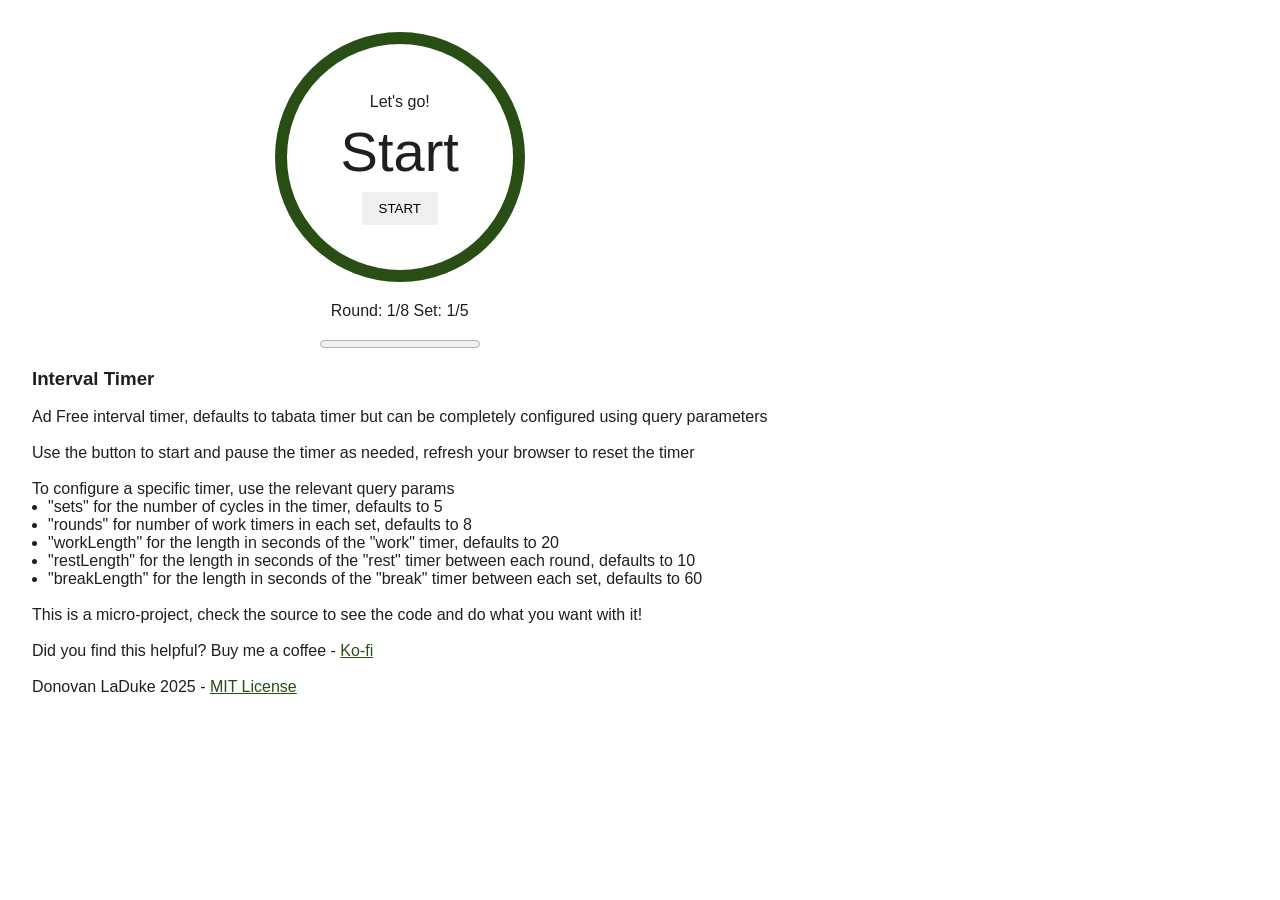
==== commit 69747e63: "feat: interval-timer - Update to tick every 50 ms instead of every second" ====
--- a/projects/interval-timer/index.html
+++ b/projects/interval-timer/index.html
@@ -36,10 +36,25 @@
       color: var(--color-pop);
     }
 
+    button {
+      background-color: var(--color-container);
+      border: 1px solid var(--color-container);
+      padding: 8px 16px;
+      cursor: pointer;
+    }
+
+    button:hover {
+      border: 1px solid var(--color-content-secondary);
+    }
+
     body {
       margin: 32px;
       background-color: var(--color-background);
       color: var(--color-content);
+      display: grid;
+      gap: 16px;
+      justify-content: start;
+      justify-items: center;
     }
 
     #timer-area {
@@ -57,7 +72,12 @@
     #timer-area-inner {
       grid-area: overlap;
       display: grid;
+      gap: 8px;
       justify-items: center;
+    }
+
+    #timer {
+      font-size: 3.5rem;
     }
 
     footer {
@@ -69,14 +89,13 @@
 </head>
 
 <script> // Web Components ============================================================
-  class CircularProgressBar extends HTMLElement {
-
+  class LinearProgressBar extends HTMLElement {
     static get observedAttributes() {
       return ['max', 'value'];
     }
 
     set max(val) {
-      this.setAttribute('max', val - 1);
+      this.setAttribute('max', val);
     }
 
     get max() {
@@ -84,7 +103,111 @@
     }
 
     set value(val) {
-      this.setAttribute('value', val - 1);
+      this.setAttribute('value', val);
+    }
+
+    get value() {
+      return this.getAttribute('value');
+    }
+
+    get percent() {
+      if (this._max === 0) return 0
+
+      if (this._value === this._max) return 100
+
+      return ((this._value) / this._max) * 100
+    }
+
+    attributeChangedCallback(name, oldValue, newValue) {
+      if (name === 'max') {
+        this._max = newValue
+        this.render()
+      } else if (name === 'value') {
+        this._value = newValue
+        this.render()
+      }
+    }
+
+    constructor() {
+      super();
+
+      this._max = 1
+      this._value = 0
+      this._percent = 0
+
+      this.attachShadow({mode: 'open'})
+    }
+
+    connectedCallback() {
+      this.shadowRoot.innerHTML = `
+        <style id="style">
+          progress { display: none; }
+          :host {
+            --size: 250px;
+            --stroke-width: 12px;
+          }
+
+          rx {
+            width: var(--size);
+            height: var(--stroke-width);
+            fill: none;
+          }
+
+          .bg {
+            fill: var(--color-container);
+          }
+
+          .fg {
+            /* --dash: calc((var(--progress) * var(--circumference)) / 100); */
+            /* transform: rotate(-90deg); */
+            /* transform-origin: var(--half-size) var(--half-size); */
+            /* stroke-dasharray: var(--dash) calc(var(--circumference) - var(--dash)); */
+            /* transition: none; */
+            fill: var(--color-pop);
+          }
+
+          @property --progress {
+            syntax: "<number>";
+            inherits: false;
+            initial-value: 0;
+          }
+        </style>
+        <progress max="${this._max}" value="${this._value}"></progress>
+        <svg width="250" height="12" viewBox="0 0 250 250" id="linear-progress">
+          <rect class="bg"></rect>
+          <rect class="fg"></rect>
+        </svg>
+      `
+      // END
+
+      this.render()
+    }
+
+    render() {
+      const outer = this.shadowRoot.querySelector('.fg');
+
+      outer.style.setProperty('transition', 'stroke-dasharray 50ms linear');
+
+      outer.style.setProperty('--progress', this.percent);
+    }
+  }
+
+  class CircularProgressBar extends HTMLElement {
+
+    static get observedAttributes() {
+      return ['max', 'value'];
+    }
+
+    set max(val) {
+      this.setAttribute('max', val);
+    }
+
+    get max() {
+      return this.getAttribute('max');
+    }
+
+    set value(val) {
+      this.setAttribute('value', val);
     }
 
     get value() {
@@ -184,7 +307,7 @@
     render() {
       const outer = this.shadowRoot.querySelector('.fg');
 
-      const animation = this._useRefillAnimation ? 'stroke-dasharray .8s ease-out 0s' : 'stroke-dasharray 1s linear 0s'
+      const animation = this._useRefillAnimation ? 'none' : 'stroke-dasharray 50ms linear'
       outer.style.setProperty('transition', animation);
 
       outer.style.setProperty('--progress', this.percent);
@@ -198,22 +321,19 @@
   <div id="timer-area">
     <circular-progress-bar id="timer-progress"></circular-progress-bar>
     <div id="timer-area-inner">
-      <h1>
-        <span id="timer">READY</span>
-      </h1>
       <p>
         <span id="round-type"></span>
       </p>
 
-      <button id="start-button" onclick="start()">Start</button>
-      <button id="pause-button" onclick="pause()">Pause</button>
+      <span id="timer">READY</span>
+
+      <button id="start-button" onclick="start()">START</button>
+      <button id="pause-button" onclick="pause()">PAUSE</button>
     </div>
   </div>
 
-  <br>
-
+  <p id="roundsAndSets"></p>
   <progress id="workout-progress" value="0"></progress>
-  <p id="roundsAndSets"></p>
 
   <footer>
     <h3>Interval Timer</h3>
@@ -449,16 +569,23 @@
      * Select the seconds remaining on the timer
      * @type Selector<IntervalTimerState, number> 
      **/
-    const selectTimerSecondsRemaining = (state) => state.timer.remaining
+    const selectTimerSecondsRemaining = (state) => Math.ceil(state.timer.remaining / 1000)
+
+    /** 
+     * Select the milliseconds remaining on the timer
+     * @type Selector<IntervalTimerState, number> 
+     **/
+    const selectTimerMillisecondsRemaining = (state) => state.timer.remaining
+
     /** 
      * Select the configured duration for the current timer type
      * @type Selector<IntervalTimerState, number> 
      **/
-    const selectTimerSecondsDuration = (state) => state.timer.type === TIMER_TYPE.COUNTDOWN ? 3
+    const selectTimerSecondsDuration = (state) => state.timer.type === TIMER_TYPE.COUNTDOWN ? 3000
       : state.timer.type === TIMER_TYPE.BREAK ? state.config.breakLength
         : state.timer.type === TIMER_TYPE.REST ? state.config.restLength
           : state.timer.type === TIMER_TYPE.WORK ? state.config.workLength
-            : 1
+            : 1000
 
     /** 
      * Select the total length in seconds of the current set
@@ -553,7 +680,7 @@
             type: TIMER_TYPE.COUNTDOWN,
             round: 1,
             set: 1,
-            remaining: 3,
+            remaining: 3000,
           }
         }
       }
@@ -577,7 +704,7 @@
     const handleTick = (state, action) => {
       if (!selectIsTimerStarted(state)) return state
 
-      const nextTime = state.timer.remaining - 1
+      const nextTime = state.timer.remaining - 50
       const isNextTimeJustTick = nextTime !== 0
       const isCountdown = state.timer.type === TIMER_TYPE.COUNTDOWN
       const isComplete = state.timer.set === state.config.sets && state.timer.round === state.config.rounds
@@ -652,7 +779,7 @@
       if (action.type === "start") {
         timer = setInterval(() => {
           dispatch(tickAction())
-        }, 1000)
+        }, 50)
       }
 
       return action
@@ -717,6 +844,12 @@
   </script>
 
   <script> // View =======================================================================
+    const updateInnerHtmlIfChanged = (element, newContent) => {
+      if (element.innerHTML === newContent) return
+
+      element.innerHTML = newContent
+    }
+
     /** @type {Subscriber<IntervalTimerState>} */
     const uiUpdate = (state, prevState) => {
       const roundsAndSets = document.getElementById("roundsAndSets")
@@ -727,7 +860,10 @@
       const roundTypeText = document.getElementById("round-type")
       const workoutProgress = document.getElementById("workout-progress")
 
-      const timeRemaining = selectTimerSecondsRemaining(state)
+      const timerType = selectTimerType(state)
+
+      const millisecondsRemaining = selectTimerMillisecondsRemaining(state)
+      const secondsRemaining = selectTimerSecondsRemaining(state)
       const duration = selectTimerSecondsDuration(state)
 
       const isPaused = selectIsTimerPaused(state)
@@ -740,51 +876,63 @@
       const currentRound = selectCurrentRound(state)
       const rounds = selectRounds(state)
 
-      timerProgress.max = duration
-      timerProgress.value = timeRemaining ?? duration
-
-      roundsAndSets.innerHTML = `Round: ${currentRound}/${rounds} Set: ${currentSet}/${sets}`
-
+      // Timer
+      if (timerType !== TIMER_TYPE.COUNTDOWN) {
+        timerProgress.max = duration
+        timerProgress.value = millisecondsRemaining ?? duration
+      } else {
+        timerProgress.max = 1
+        timerProgress.value = 1
+      }
+
+      let timerText = ""
       if (isInitial) {
-        timer.innerHTML = "START"
+        timerText = "Start"
       } else if (isComplete) {
-        timer.innerHTML = "DONE"
+        timerText = "Done!"
       } else {
-        timer.innerHTML = `${timeRemaining}`
-      }
-
+        timerText = secondsRemaining
+      }
+      updateInnerHtmlIfChanged(timer, timerText)
+
+      // Workout Progress Bar
       const workoutDuration = selectTotalTime(state)
       const workoutTimeElapsed = selectRoundedTimeElapsed(state)
 
       workoutProgress.max = workoutDuration
       workoutProgress.value = workoutTimeElapsed
 
-      const timerType = selectTimerType(state)
-
+      const roundsAndSetsContent = `Round: ${currentRound}/${rounds} Set: ${currentSet}/${sets}`
+      updateInnerHtmlIfChanged(roundsAndSets, roundsAndSetsContent)
+
+      // Timer Type
+      let newRoundTypeInfo = ""
       switch (timerType) {
         case TIMER_TYPE.INIT:
-          roundTypeText.innerHTML = "Let's go!"
+          newRoundTypeInfo = "Let's go!"
           break;
         case TIMER_TYPE.COUNTDOWN:
-          if (timeRemaining === 3) {
-            roundTypeText.innerHTML = "Ready"
-          } else if (timeRemaining === 2) {
-            roundTypeText.innerHTML = "Set"
+          if (secondsRemaining === 3) {
+            newRoundTypeInfo = "Ready"
+          } else if (secondsRemaining === 2) {
+            newRoundTypeInfo = "Set"
           } else {
-            roundTypeText.innerHTML = "Here we go!"
+            newRoundTypeInfo = "Go!"
           }
           break;
         case TIMER_TYPE.BREAK:
-          roundTypeText.innerHTML = "BREAK"
+          newRoundTypeInfo = "BREAK"
           break;
         case TIMER_TYPE.REST:
-          roundTypeText.innerHTML = "REST"
+          newRoundTypeInfo = "REST"
           break;
         case TIMER_TYPE.WORK:
-          roundTypeText.innerHTML = "WORK"
+          newRoundTypeInfo = "WORK"
           break;
       }
-
+      updateInnerHtmlIfChanged(roundTypeText, newRoundTypeInfo)
+
+      // Buttons
       pauseButton.style.display = !isStarted ? 'none' : 'block'
       startButton.style.display = isStarted ? 'none' : 'block'
     }
@@ -796,9 +944,9 @@
      * @type {object}
      * @property {number} rounds - The number of timers per set
      * @property {number} sets - The number of interval groups
-     * @property {number} breakLength - The length of time between sets in seconds
-     * @property {number} workLength - The length of time in each work timer
-     * @property {number} restLength - The length of time in each rest timer
+     * @property {number} breakLength - The length of time between sets in milliseconds
+     * @property {number} workLength - The length of time in each work timer in milliseconds
+     * @property {number} restLength - The length of time in each rest timer in milliseconds
      */
 
     /**
@@ -808,7 +956,7 @@
      * @property {TimerType} type
      * @property {?number} round - The current round number in the set
      * @property {?number} set - The current set number
-     * @property {?number} remaining - The number of seconds remainig for this timer
+     * @property {?number} remaining - The number of milliseconds remainig for this timer
      */
 
     /**
@@ -823,9 +971,9 @@
       config: {
         rounds: readQueryParam("rounds", 8),
         sets: readQueryParam("sets", 5),
-        breakLength: readQueryParam("break", 60),
-        restLength: readQueryParam("rest", 10),
-        workLength: readQueryParam("work", 20),
+        breakLength: readQueryParam("break", 60) * 1000,
+        restLength: readQueryParam("rest", 10) * 1000,
+        workLength: readQueryParam("work", 20) * 1000,
       },
       timer: {
         state: TIMER_STATE.INIT,
@@ -854,7 +1002,7 @@
 
   <script> // Accent Color ===============================================================
     const setAccentColor = () => {
-      const accentParam = readQueryParam('accent', '')
+      const accentParam = (new URLSearchParams(window.location.search)).get('accent')
 
       let accentColorDark = '#284E13'
       let accentColorLight = '#93C47D'
@@ -921,9 +1069,9 @@
         config: {
           rounds: 8,
           sets: 5,
-          breakLength: 60,
-          restLength: 10,
-          workLength: 20,
+          breakLength: 60000,
+          restLength: 10000,
+          workLength: 20000,
         },
         timer: {
           state: TIMER_STATE.INIT,
@@ -936,7 +1084,7 @@
         type: TIMER_TYPE.WORK,
         round: 1,
         set: 1,
-        remaining: 20,
+        remaining: 20000,
       }
 
       const deepEquals = (obj1, obj2) => {
@@ -988,9 +1136,9 @@
 
       const tick_updates_state_for_just_tick = () => {
         // Given
-        const testState = {...baseTestState, timer: {...baseTimerState, remaining: 15}}
+        const testState = {...baseTestState, timer: {...baseTimerState, remaining: 15000}}
         const underTest = createStore(testState, reducer)
-        const expected = {...baseTestState, timer: {...baseTimerState, remaining: 14}}
+        const expected = {...baseTestState, timer: {...baseTimerState, remaining: 14950}}
 
         // When
         underTest.dispatch(tickAction())
@@ -1002,9 +1150,9 @@
 
       const tick_starts_first_round_if_countdown_complete = () => {
         // Given
-        const testState = {...baseTestState, timer: {...baseTimerState, type: TIMER_TYPE.COUNTDOWN, remaining: 1}}
+        const testState = {...baseTestState, timer: {...baseTimerState, type: TIMER_TYPE.COUNTDOWN, remaining: 50}}
         const underTest = createStore(testState, reducer)
-        const expected = {...baseTestState, timer: {...baseTimerState, type: TIMER_TYPE.WORK, remaining: 20}}
+        const expected = {...baseTestState, timer: {...baseTimerState, type: TIMER_TYPE.WORK, remaining: 20000}}
 
         // When
         underTest.dispatch(tickAction())
@@ -1016,7 +1164,7 @@
 
       const tick_sets_timer_complete_if_final_set_complete = () => {
         // Given
-        const testState = {...baseTestState, timer: {...baseTimerState, remaining: 1, round: 8, set: 5}}
+        const testState = {...baseTestState, timer: {...baseTimerState, remaining: 50, round: 8, set: 5}}
         const underTest = createStore(testState, reducer)
         const expected = {...baseTestState, timer: {...baseTimerState, remaining: 0, round: 8, set: 5, state: TIMER_STATE.COMPLETE}}
 
@@ -1030,9 +1178,9 @@
 
       const tick_sets_break_timer_if_set_complete = () => {
         // Given
-        const testState = {...baseTestState, timer: {...baseTimerState, round: 8, type: TIMER_TYPE.WORK, remaining: 1}}
+        const testState = {...baseTestState, timer: {...baseTimerState, round: 8, type: TIMER_TYPE.WORK, remaining: 50}}
         const underTest = createStore(testState, reducer)
-        const expected = {...baseTestState, timer: {...baseTimerState, round: 8, type: TIMER_TYPE.BREAK, remaining: 60}}
+        const expected = {...baseTestState, timer: {...baseTimerState, round: 8, type: TIMER_TYPE.BREAK, remaining: 60000}}
 
         // When
         underTest.dispatch(tickAction())
@@ -1044,9 +1192,9 @@
 
       const tick_starts_next_round_if_break_complete = () => {
         // Given
-        const testState = {...baseTestState, timer: {...baseTimerState, type: TIMER_TYPE.BREAK, remaining: 1, round: 8, set: 1}}
+        const testState = {...baseTestState, timer: {...baseTimerState, type: TIMER_TYPE.BREAK, remaining: 50, round: 8, set: 1}}
         const underTest = createStore(testState, reducer)
-        const expected = {...baseTestState, timer: {...baseTimerState, type: TIMER_TYPE.WORK, remaining: 20, round: 1, set: 2}}
+        const expected = {...baseTestState, timer: {...baseTimerState, type: TIMER_TYPE.WORK, remaining: 20000, round: 1, set: 2}}
 
         // When
         underTest.dispatch(tickAction())
@@ -1058,9 +1206,9 @@
 
       const tick_starts_rest_if_work_complete = () => {
         // Given
-        const testState = {...baseTestState, timer: {...baseTimerState, type: TIMER_TYPE.WORK, remaining: 1}}
+        const testState = {...baseTestState, timer: {...baseTimerState, type: TIMER_TYPE.WORK, remaining: 50}}
         const underTest = createStore(testState, reducer)
-        const expected = {...baseTestState, timer: {...baseTimerState, type: TIMER_TYPE.REST, remaining: 10}}
+        const expected = {...baseTestState, timer: {...baseTimerState, type: TIMER_TYPE.REST, remaining: 10000}}
 
         // When
         underTest.dispatch(tickAction())
@@ -1072,9 +1220,9 @@
 
       const tick_starts_work_if_rest_complete = () => {
         // Given
-        const testState = {...baseTestState, timer: {...baseTimerState, type: TIMER_TYPE.REST, remaining: 1, round: 2}}
+        const testState = {...baseTestState, timer: {...baseTimerState, type: TIMER_TYPE.REST, remaining: 50, round: 2}}
         const underTest = createStore(testState, reducer)
-        const expected = {...baseTestState, timer: {...baseTimerState, type: TIMER_TYPE.WORK, remaining: 20, round: 3}}
+        const expected = {...baseTestState, timer: {...baseTimerState, type: TIMER_TYPE.WORK, remaining: 20000, round: 3}}
 
         // When
         underTest.dispatch(tickAction())
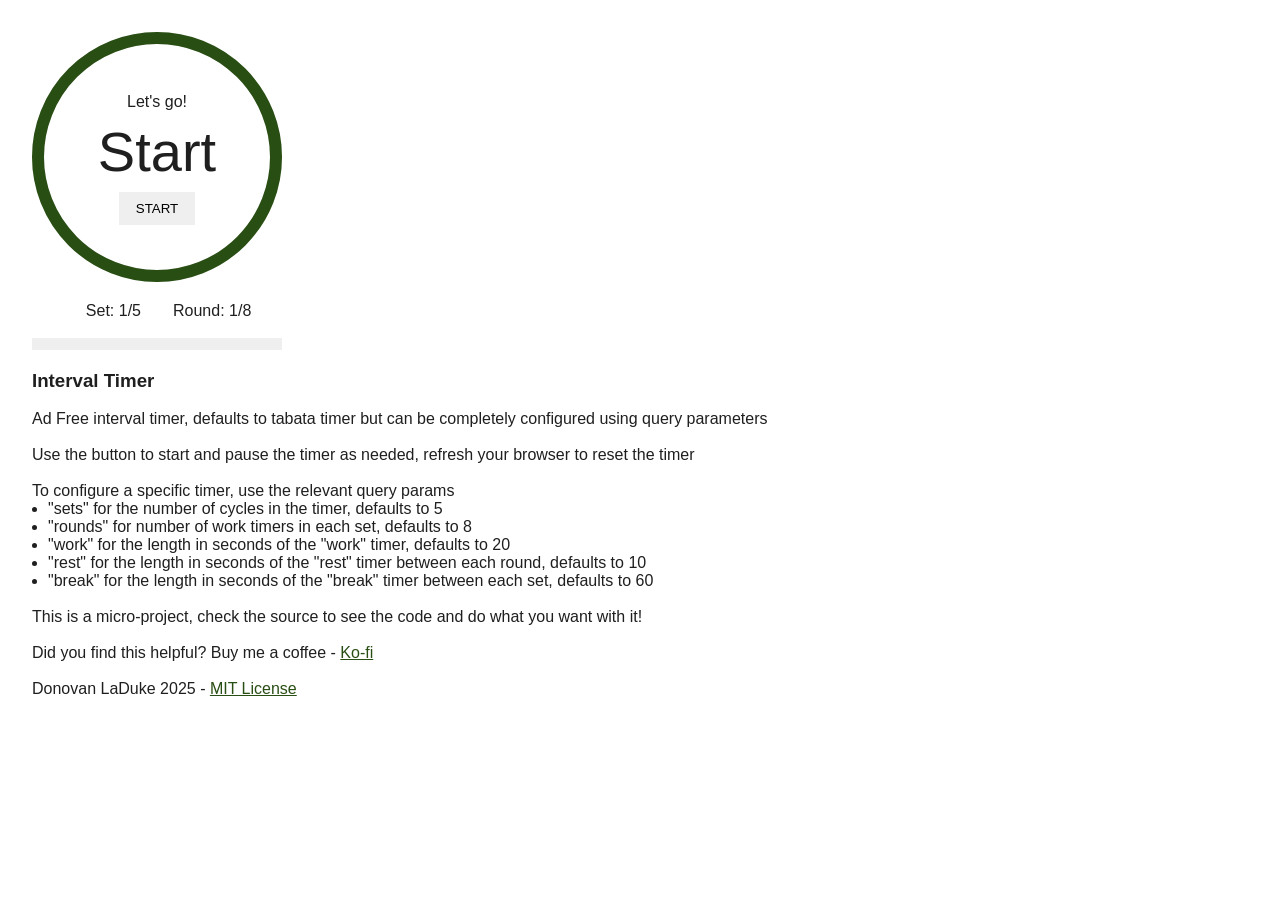
==== commit b663e114: "feat: interval-timer - tests, ui cleanup" ====
--- a/projects/interval-timer/index.html
+++ b/projects/interval-timer/index.html
@@ -54,6 +54,13 @@
       display: grid;
       gap: 16px;
       justify-content: start;
+      justify-items: start;
+    }
+
+    #interval-timer {
+      display: grid;
+      gap: 16px;
+      justify-content: start;
       justify-items: center;
     }
 
@@ -78,6 +85,16 @@
 
     #timer {
       font-size: 3.5rem;
+    }
+
+    #rounds-sets {
+      display: grid;
+      grid-template-columns: 1fr 1fr;
+      gap: 32px;
+
+      :first-child {
+        text-align: end;
+      }
     }
 
     footer {
@@ -143,21 +160,22 @@
         <style id="style">
           progress { display: none; }
           :host {
-            --size: 250px;
-            --stroke-width: 12px;
+            --width: 250px;
+            --height: 12px;
           }
 
-          rx {
-            width: var(--size);
-            height: var(--stroke-width);
+          rect {
+            height: var(--height);
             fill: none;
           }
 
           .bg {
+            width: var(--width);
             fill: var(--color-container);
           }
 
           .fg {
+            width: calc((var(--progress) * var(--width)) / 100);
             /* --dash: calc((var(--progress) * var(--circumference)) / 100); */
             /* transform: rotate(-90deg); */
             /* transform-origin: var(--half-size) var(--half-size); */
@@ -173,7 +191,7 @@
           }
         </style>
         <progress max="${this._max}" value="${this._value}"></progress>
-        <svg width="250" height="12" viewBox="0 0 250 250" id="linear-progress">
+        <svg width="250" height="12" viewBox="0 0 250 12" id="linear-progress">
           <rect class="bg"></rect>
           <rect class="fg"></rect>
         </svg>
@@ -186,14 +204,18 @@
     render() {
       const outer = this.shadowRoot.querySelector('.fg');
 
-      outer.style.setProperty('transition', 'stroke-dasharray 50ms linear');
+      outer.style.setProperty('transition', 'width 500ms ease-out');
 
       outer.style.setProperty('--progress', this.percent);
+
+      const progress = this.shadowRoot.querySelector('progress');
+      progress.max = this._max;
+      progress.value = this._value;
     }
   }
+  window.customElements.define('linear-progress-bar', LinearProgressBar);
 
   class CircularProgressBar extends HTMLElement {
-
     static get observedAttributes() {
       return ['max', 'value'];
     }
@@ -311,6 +333,10 @@
       outer.style.setProperty('transition', animation);
 
       outer.style.setProperty('--progress', this.percent);
+
+      const progress = this.shadowRoot.querySelector('progress');
+      progress.max = this._max;
+      progress.value = this._value;
     }
   }
   window.customElements.define('circular-progress-bar', CircularProgressBar);
@@ -318,22 +344,27 @@
 
 <body>
 
-  <div id="timer-area">
-    <circular-progress-bar id="timer-progress"></circular-progress-bar>
-    <div id="timer-area-inner">
-      <p>
-        <span id="round-type"></span>
-      </p>
-
-      <span id="timer">READY</span>
-
-      <button id="start-button" onclick="start()">START</button>
-      <button id="pause-button" onclick="pause()">PAUSE</button>
+  <div id="interval-timer">
+    <div id="timer-area">
+      <circular-progress-bar id="timer-progress"></circular-progress-bar>
+      <div id="timer-area-inner">
+        <p>
+          <span id="round-type"></span>
+        </p>
+
+        <span id="timer">READY</span>
+
+        <button id="start-button" onclick="start()">START</button>
+        <button id="pause-button" onclick="pause()">PAUSE</button>
+      </div>
     </div>
+
+    <p id="rounds-sets">
+      <span id="sets-display"></span>
+      <span id="rounds-display"></span>
+    </p>
+    <linear-progress-bar id="sets-progress"></linear-progress-bar>
   </div>
-
-  <p id="roundsAndSets"></p>
-  <progress id="workout-progress" value="0"></progress>
 
   <footer>
     <h3>Interval Timer</h3>
@@ -347,9 +378,9 @@
     <ul>
       <li>"sets" for the number of cycles in the timer, defaults to 5</li>
       <li>"rounds" for number of work timers in each set, defaults to 8</li>
-      <li>"workLength" for the length in seconds of the "work" timer, defaults to 20</li>
-      <li>"restLength" for the length in seconds of the "rest" timer between each round, defaults to 10</li>
-      <li>"breakLength" for the length in seconds of the "break" timer between each set, defaults to 60</li>
+      <li>"work" for the length in seconds of the "work" timer, defaults to 20</li>
+      <li>"rest" for the length in seconds of the "rest" timer between each round, defaults to 10</li>
+      <li>"break" for the length in seconds of the "break" timer between each set, defaults to 60</li>
     </ul>
     <br />
     <p>This is a micro-project, check the source to see the code and do what you want with it!</p>
@@ -467,7 +498,7 @@
 
   <script> // Timer ================================================================================
     /**
-     * @typedef {'INIT'|'REST'|'WORK'|'BREAK'|'COUNTDOWN'} TimerType
+     * @typedef {'INIT'|'REST'|'WORK'|'BREAK'|'COUNTDOWN'|'COMPLETE'} TimerType
      **/
 
     /**
@@ -481,6 +512,7 @@
       WORK: 'work',
       BREAK: 'break',
       COUNTDOWN: 'countdown',
+      COMPLETE: 'complete',
     }
 
     /**
@@ -581,7 +613,7 @@
      * Select the configured duration for the current timer type
      * @type Selector<IntervalTimerState, number> 
      **/
-    const selectTimerSecondsDuration = (state) => state.timer.type === TIMER_TYPE.COUNTDOWN ? 3000
+    const selectTimerDuration = (state) => state.timer.type === TIMER_TYPE.COUNTDOWN ? 3000
       : state.timer.type === TIMER_TYPE.BREAK ? state.config.breakLength
         : state.timer.type === TIMER_TYPE.REST ? state.config.restLength
           : state.timer.type === TIMER_TYPE.WORK ? state.config.workLength
@@ -655,7 +687,6 @@
     }
 
     // Reducers
-    // TODO: Separate actions/logic for begin vs resume?
 
     /** @type Reducer<IntervalTimerState, StartAction> */
     const handleStartTimer = (state, action) => {
@@ -689,7 +720,7 @@
 
     /** @type Reducer<IntervalTimerState, PauseAction> */
     const handlePauseTimer = (state, action) => {
-      if (selectIsTimerPaused(state)) return state
+      if (!selectIsTimerStarted(state)) return state
 
       return {
         ...state,
@@ -723,6 +754,7 @@
       } : isComplete ? {
         ...state.timer,
         remaining: 0,
+        type: TIMER_TYPE.COMPLETE,
         state: TIMER_STATE.COMPLETE
       } : isNextBreak ? {
         ...state.timer,
@@ -786,8 +818,8 @@
     }
 
     // Subscriber
-    /** @type {Subscriber<IntervalTimerState>} */
-    const alarmSubscriber = (state, prevState) => {
+    /** @type {(alarm: Alarm) => Subscriber<IntervalTimerState>} */
+    const alarmSubscriber = (alarm) => (state, prevState) => {
       const isRunning = selectIsTimerStarted(state) && selectIsTimerStarted(prevState)
       const wasCompleted = selectIsTimerComplete(state) && !selectIsTimerComplete(prevState)
 
@@ -795,49 +827,11 @@
       const currRemaining = selectTimerSecondsRemaining(state)
 
       if (isRunning && currRemaining > prevRemaining) {
-        try {
-          const audioContext = new (window.AudioContext || window.webkitAudioContext)();
-          const oscillator = audioContext.createOscillator();
-          const gainNode = audioContext.createGain();
-
-          oscillator.connect(gainNode);
-          gainNode.connect(audioContext.destination);
-
-          oscillator.frequency.setValueAtTime(800, audioContext.currentTime);
-          oscillator.type = 'sine';
-
-          gainNode.gain.setValueAtTime(0.1, audioContext.currentTime);
-          gainNode.gain.exponentialRampToValueAtTime(0.01, audioContext.currentTime + 0.2);
-
-          oscillator.start(audioContext.currentTime);
-          oscillator.stop(audioContext.currentTime + 0.2);
-        } catch (error) {
-          console.log('Audio not supported');
-        }
+        alarm.playIntermediateSound()
       }
 
       if (wasCompleted) {
-        try {
-          const audioContext = new (window.AudioContext || window.webkitAudioContext)();
-          [0, 0.3, 0.6].forEach((delay, index) => {
-            const oscillator = audioContext.createOscillator();
-            const gainNode = audioContext.createGain();
-
-            oscillator.connect(gainNode);
-            gainNode.connect(audioContext.destination);
-
-            oscillator.frequency.setValueAtTime(1000 + (index * 200), audioContext.currentTime + delay);
-            oscillator.type = 'sine';
-
-            gainNode.gain.setValueAtTime(0.1, audioContext.currentTime + delay);
-            gainNode.gain.exponentialRampToValueAtTime(0.01, audioContext.currentTime + delay + 0.2);
-
-            oscillator.start(audioContext.currentTime + delay);
-            oscillator.stop(audioContext.currentTime + delay + 0.2);
-          });
-        } catch (error) {
-          console.log('Audio not supported');
-        }
+        alarm.playCompleteSound()
       }
     }
 
@@ -852,19 +846,20 @@
 
     /** @type {Subscriber<IntervalTimerState>} */
     const uiUpdate = (state, prevState) => {
-      const roundsAndSets = document.getElementById("roundsAndSets")
+      const roundsDisplay = document.getElementById("rounds-display")
+      const setsDisplay = document.getElementById("sets-display")
       const timer = document.getElementById("timer")
       const timerProgress = document.getElementById("timer-progress")
       const startButton = document.getElementById("start-button")
       const pauseButton = document.getElementById("pause-button")
       const roundTypeText = document.getElementById("round-type")
-      const workoutProgress = document.getElementById("workout-progress")
+      const workoutProgress = document.getElementById("sets-progress")
 
       const timerType = selectTimerType(state)
 
       const millisecondsRemaining = selectTimerMillisecondsRemaining(state)
       const secondsRemaining = selectTimerSecondsRemaining(state)
-      const duration = selectTimerSecondsDuration(state)
+      const duration = selectTimerDuration(state)
 
       const isPaused = selectIsTimerPaused(state)
       const isInitial = selectIsTimerInitial(state)
@@ -891,7 +886,7 @@
       } else if (isComplete) {
         timerText = "Done!"
       } else {
-        timerText = secondsRemaining
+        timerText = secondsRemaining.toString()
       }
       updateInnerHtmlIfChanged(timer, timerText)
 
@@ -902,8 +897,11 @@
       workoutProgress.max = workoutDuration
       workoutProgress.value = workoutTimeElapsed
 
-      const roundsAndSetsContent = `Round: ${currentRound}/${rounds} Set: ${currentSet}/${sets}`
-      updateInnerHtmlIfChanged(roundsAndSets, roundsAndSetsContent)
+      const roundsText = `Round: ${currentRound}/${rounds}`
+      updateInnerHtmlIfChanged(roundsDisplay, roundsText);
+
+      const setsText = `Set: ${currentSet}/${sets}`
+      updateInnerHtmlIfChanged(setsDisplay, setsText);
 
       // Timer Type
       let newRoundTypeInfo = ""
@@ -929,6 +927,9 @@
         case TIMER_TYPE.WORK:
           newRoundTypeInfo = "WORK"
           break;
+        case TIMER_TYPE.COMPLETE:
+          newRoundTypeInfo = "&nbsp;"
+          break;
       }
       updateInnerHtmlIfChanged(roundTypeText, newRoundTypeInfo)
 
@@ -939,6 +940,53 @@
   </script>
 
   <script> // Main ================================================================================
+    /**
+     * @typedef Alarm
+     * @type {object}
+     * @property {() => void} playIntermediateSound
+     * @property {() => void} playCompleteSound
+     */
+
+    /** @type{Alarm}**/
+    const alarm = {
+      playIntermediateSound: () => {
+        const audioContext = new (window.AudioContext || window.webkitAudioContext)();
+        const oscillator = audioContext.createOscillator();
+        const gainNode = audioContext.createGain();
+
+        oscillator.connect(gainNode);
+        gainNode.connect(audioContext.destination);
+
+        oscillator.frequency.setValueAtTime(800, audioContext.currentTime);
+        oscillator.type = 'sine';
+
+        gainNode.gain.setValueAtTime(0.1, audioContext.currentTime);
+        gainNode.gain.exponentialRampToValueAtTime(0.01, audioContext.currentTime + 0.2);
+
+        oscillator.start(audioContext.currentTime);
+        oscillator.stop(audioContext.currentTime + 0.2);
+      },
+      playCompleteSound: () => {
+        const audioContext = new (window.AudioContext || window.webkitAudioContext)();
+        [0, 0.3, 0.6].forEach((delay, index) => {
+          const oscillator = audioContext.createOscillator();
+          const gainNode = audioContext.createGain();
+
+          oscillator.connect(gainNode);
+          gainNode.connect(audioContext.destination);
+
+          oscillator.frequency.setValueAtTime(1000 + (index * 200), audioContext.currentTime + delay);
+          oscillator.type = 'sine';
+
+          gainNode.gain.setValueAtTime(0.1, audioContext.currentTime + delay);
+          gainNode.gain.exponentialRampToValueAtTime(0.01, audioContext.currentTime + delay + 0.2);
+
+          oscillator.start(audioContext.currentTime + delay);
+          oscillator.stop(audioContext.currentTime + delay + 0.2);
+        });
+      }
+    };
+
     /**
      * @typedef IntervalTimerConfigState
      * @type {object}
@@ -989,7 +1037,7 @@
     }
 
     /** @type Array<Subscriber<IntervalTimerState>> */
-    const subscribers = [uiUpdate, alarmSubscriber]
+    const subscribers = [uiUpdate, alarmSubscriber(alarm)]
     /** @type Array<Middleware<IntervalTimerState>> */
     const middleware = [timerMiddleware]
 
@@ -1063,8 +1111,41 @@
   </script>
 
   <script>
+    const deepEquals = (obj1, obj2) => {
+      if (obj1 === obj2) return true
+
+      if (typeof obj1 !== 'object' || obj1 === null ||
+        typeof obj2 !== 'object' || obj2 === null) {
+        return false
+      }
+
+      const keys1 = Object.keys(obj1)
+      const keys2 = Object.keys(obj2)
+
+      if (keys1.length !== keys2.length) return false
+
+      for (const key of keys1) {
+        if (!keys2.includes(key) || !deepEquals(obj1[key], obj2[key])) {
+          return false
+        }
+      }
+      return true
+    }
+
+    const assert = (func, expected, actual) => {
+      if (deepEquals(actual, expected)) {
+        console.log(`${func}: Success!!`)
+      } else {
+        console.error(`${func}: ${actual} !== ${expected}`)
+        console.log("expected")
+        console.log(expected)
+        console.log("actual")
+        console.log(actual)
+      }
+    }
+
     // Tests
-    const test = () => {
+    const runTests = () => {
       const baseTestState = {
         config: {
           rounds: 8,
@@ -1087,38 +1168,708 @@
         remaining: 20000,
       }
 
-      const deepEquals = (obj1, obj2) => {
-        if (obj1 === obj2) return true
-
-        if (typeof obj1 !== 'object' || obj1 === null ||
-          typeof obj2 !== 'object' || obj2 === null) {
-          return false
-        }
-
-        const keys1 = Object.keys(obj1)
-        const keys2 = Object.keys(obj2)
-
-        if (keys1.length !== keys2.length) return false
-
-        for (const key of keys1) {
-          if (!keys2.includes(key) || !deepEquals(obj1[key], obj2[key])) {
-            return false
-          }
-        }
-        return true
-      }
-
-      const assert = (func, expected, actual) => {
-        if (deepEquals(actual, expected)) {
-          console.log(`${func}: Success!!`)
-        } else {
-          console.error(`${func}: ${actual} !== ${expected}`)
-          console.log("expected")
-          console.log(expected)
-          console.log("actual")
-          console.log(actual)
-        }
-      }
+      const selectRounds_returnsRounds = () => {
+        // Given
+        const testState = baseTestState;
+        const expected = 8;
+
+        // When
+        const actual = selectRounds(testState);
+
+        // Then
+        assert(selectRounds_returnsRounds.name, expected, actual)
+      }
+
+      const selectSets_returnsSets = () => {
+        // Given
+        const testState = baseTestState;
+        const expected = 5;
+
+        // When
+        const actual = selectSets(testState);
+
+        // Then
+        assert(selectSets_returnsSets.name, expected, actual)
+      }
+
+      const selectBreakLength_returnsBreakLength = () => {
+        // Given
+        const testState = baseTestState;
+        const expected = 60000;
+
+        // When
+        const actual = selectBreakLength(testState);
+
+        // Then
+        assert(selectBreakLength_returnsBreakLength.name, expected, actual)
+      }
+
+      const selectRestLength_returnsRestLength = () => {
+        // Given
+        const testState = baseTestState;
+        const expected = 10000;
+
+        // When
+        const actual = selectRestLength(testState);
+
+        // Then
+        assert(selectRestLength_returnsRestLength.name, expected, actual)
+      }
+
+      const selectWorkLength_returnsWorkLength = () => {
+        // Given
+        const testState = baseTestState;
+        const expected = 20000;
+
+        // When
+        const actual = selectWorkLength(testState);
+
+        // Then
+        assert(selectWorkLength_returnsWorkLength.name, expected, actual)
+      }
+
+      const selectIsTimerStarted_returnsTrue_whenTimerStarted = () => {
+        // Given
+        const testState = {...baseTestState, timer: {...baseTestState.timer, state: TIMER_STATE.STARTED}};
+        const expected = true;
+
+        // When
+        const actual = selectIsTimerStarted(testState);
+
+        // Then
+        assert(selectIsTimerStarted_returnsTrue_whenTimerStarted.name, expected, actual)
+      }
+
+      const selectIsTimerStarted_returnsFalse_whenTimerComplete = () => {
+        // Given
+        const testState = {...baseTestState, timer: {...baseTestState.timer, state: TIMER_STATE.COMPLETE}};
+        const expected = false;
+
+        // When
+        const actual = selectIsTimerStarted(testState);
+
+        // Then
+        assert(selectIsTimerStarted_returnsFalse_whenTimerComplete.name, expected, actual)
+      }
+
+      const selectIsTimerStarted_returnsFalse_whenTimerInit = () => {
+        // Given
+        const testState = {...baseTestState, timer: {...baseTestState.timer, state: TIMER_STATE.INIT}};
+        const expected = false;
+
+        // When
+        const actual = selectIsTimerStarted(testState);
+
+        // Then
+        assert(selectIsTimerStarted_returnsFalse_whenTimerInit.name, expected, actual)
+      }
+
+      const selectIsTimerStarted_returnsFalse_whenTimerPaused = () => {
+        // Given
+        const testState = {...baseTestState, timer: {...baseTestState.timer, state: TIMER_STATE.PAUSED}};
+        const expected = false;
+
+        // When
+        const actual = selectIsTimerStarted(testState);
+
+        // Then
+        assert(selectIsTimerStarted_returnsFalse_whenTimerPaused.name, expected, actual)
+      }
+
+      const selectIsTimerComplete_returnsFalse_whenTimerStarted = () => {
+        // Given
+        const testState = {...baseTestState, timer: {...baseTestState.timer, state: TIMER_STATE.STARTED}};
+        const expected = false;
+
+        // When
+        const actual = selectIsTimerComplete(testState);
+
+        // Then
+        assert(selectIsTimerComplete_returnsFalse_whenTimerStarted.name, expected, actual)
+      }
+
+      const selectIsTimerComplete_returnsTrue_whenTimerComplete = () => {
+        // Given
+        const testState = {...baseTestState, timer: {...baseTestState.timer, state: TIMER_STATE.COMPLETE}};
+        const expected = true;
+
+        // When
+        const actual = selectIsTimerComplete(testState);
+
+        // Then
+        assert(selectIsTimerComplete_returnsTrue_whenTimerComplete.name, expected, actual)
+      }
+
+      const selectIsTimerComplete_returnsFalse_whenTimerInit = () => {
+        // Given
+        const testState = {...baseTestState, timer: {...baseTestState.timer, state: TIMER_STATE.INIT}};
+        const expected = false;
+
+        // When
+        const actual = selectIsTimerComplete(testState);
+
+        // Then
+        assert(selectIsTimerComplete_returnsFalse_whenTimerInit.name, expected, actual)
+      }
+
+      const selectIsTimerComplete_returnsFalse_whenTimerPaused = () => {
+        // Given
+        const testState = {...baseTestState, timer: {...baseTestState.timer, state: TIMER_STATE.PAUSED}};
+        const expected = false;
+
+        // When
+        const actual = selectIsTimerComplete(testState);
+
+        // Then
+        assert(selectIsTimerComplete_returnsFalse_whenTimerPaused.name, expected, actual)
+      }
+
+      const selectIsTimerInitial_returnsFalse_whenTimerStarted = () => {
+        // Given
+        const testState = {...baseTestState, timer: {...baseTestState.timer, state: TIMER_STATE.STARTED}};
+        const expected = false;
+
+        // When
+        const actual = selectIsTimerInitial(testState);
+
+        // Then
+        assert(selectIsTimerInitial_returnsFalse_whenTimerStarted.name, expected, actual)
+      }
+
+      const selectIsTimerInitial_returnsFalse_whenTimerComplete = () => {
+        // Given
+        const testState = {...baseTestState, timer: {...baseTestState.timer, state: TIMER_STATE.COMPLETE}};
+        const expected = false;
+
+        // When
+        const actual = selectIsTimerInitial(testState);
+
+        // Then
+        assert(selectIsTimerInitial_returnsFalse_whenTimerComplete.name, expected, actual)
+      }
+
+      const selectIsTimerInitial_returnsTrue_whenTimerInit = () => {
+        // Given
+        const testState = {...baseTestState, timer: {...baseTestState.timer, state: TIMER_STATE.INIT}};
+        const expected = true;
+
+        // When
+        const actual = selectIsTimerInitial(testState);
+
+        // Then
+        assert(selectIsTimerInitial_returnsTrue_whenTimerInit.name, expected, actual)
+      }
+
+      const selectIsTimerInitial_returnsFalse_whenTimerPaused = () => {
+        // Given
+        const testState = {...baseTestState, timer: {...baseTestState.timer, state: TIMER_STATE.PAUSED}};
+        const expected = false;
+
+        // When
+        const actual = selectIsTimerInitial(testState);
+
+        // Then
+        assert(selectIsTimerInitial_returnsFalse_whenTimerPaused.name, expected, actual)
+      }
+
+      const selectIsTimerPaused_returnsFalse_whenTimerStarted = () => {
+        // Given
+        const testState = {...baseTestState, timer: {...baseTestState.timer, state: TIMER_STATE.STARTED}};
+        const expected = false;
+
+        // When
+        const actual = selectIsTimerPaused(testState);
+
+        // Then
+        assert(selectIsTimerPaused_returnsFalse_whenTimerStarted.name, expected, actual)
+      }
+
+      const selectIsTimerPaused_returnsFalse_whenTimerComplete = () => {
+        // Given
+        const testState = {...baseTestState, timer: {...baseTestState.timer, state: TIMER_STATE.COMPLETE}};
+        const expected = false;
+
+        // When
+        const actual = selectIsTimerPaused(testState);
+
+        // Then
+        assert(selectIsTimerPaused_returnsFalse_whenTimerComplete.name, expected, actual)
+      }
+
+      const selectIsTimerPaused_returnsFalse_whenTimerInit = () => {
+        // Given
+        const testState = {...baseTestState, timer: {...baseTestState.timer, state: TIMER_STATE.INIT}};
+        const expected = false;
+
+        // When
+        const actual = selectIsTimerPaused(testState);
+
+        // Then
+        assert(selectIsTimerPaused_returnsFalse_whenTimerInit.name, expected, actual)
+      }
+
+      const selectIsTimerPaused_returnsTrue_whenTimerPaused = () => {
+        // Given
+        const testState = {...baseTestState, timer: {...baseTestState.timer, state: TIMER_STATE.PAUSED}};
+        const expected = true;
+
+        // When
+        const actual = selectIsTimerPaused(testState);
+
+        // Then
+        assert(selectIsTimerPaused_returnsTrue_whenTimerPaused.name, expected, actual)
+      }
+
+      const selectCurrentRound_returnsCurrentRound = () => {
+        // Given
+        const testState = {...baseTestState, timer: {...baseTimerState, round: 3}};
+        const expected = 3;
+
+        // When
+        const actual = selectCurrentRound(testState);
+
+        // Then
+        assert(selectCurrentRound_returnsCurrentRound.name, expected, actual)
+      }
+
+      const selectCurrentRound_returnsOne_whenNoRoundPresent = () => {
+        // Given
+        const testState = baseTestState;
+        const expected = 1;
+
+        // When
+        const actual = selectCurrentRound(testState);
+
+        // Then
+        assert(selectCurrentRound_returnsOne_whenNoRoundPresent.name, expected, actual)
+      }
+
+      const selectCurrentSet_returnsCurrentSet = () => {
+        // Given
+        const testState = {...baseTestState, timer: {...baseTimerState, set: 3}};
+        const expected = 3;
+
+        // When
+        const actual = selectCurrentSet(testState);
+
+        // Then
+        assert(selectCurrentSet_returnsCurrentSet.name, expected, actual)
+      }
+
+      const selectCurrentSet_returnsOne_whenNoSetPresent = () => {
+        // Given
+        const testState = baseTestState;
+        const expected = 1;
+
+        // When
+        const actual = selectCurrentSet(testState);
+
+        // Then
+        assert(selectCurrentSet_returnsOne_whenNoSetPresent.name, expected, actual)
+      }
+
+      const selectTimerType_returnsTimerType = () => {
+        // Given
+        const testState = {...baseTestState, timer: {...baseTestState.timer, type: TIMER_TYPE.WORK}};
+        const expected = TIMER_TYPE.WORK;
+
+        // When
+        const actual = selectTimerType(testState);
+
+        // Then
+        assert(selectTimerType_returnsTimerType.name, expected, actual)
+      }
+
+      const selectTimerSecondsRemaining_returnsTimeRoundedUp = () => {
+        // Given
+        const testState = {...baseTestState, timer: {...baseTimerState, remaining: 11111}}
+        const expected = 12
+
+        // When
+        const actual = selectTimerSecondsRemaining(testState)
+
+        // Then
+        assert(selectTimerSecondsRemaining_returnsTimeRoundedUp.name, expected, actual)
+      }
+
+      const selectTimerMillisecondsRemaining_returnsTimeExactly = () => {
+        // Given
+        const testState = {...baseTestState, timer: {...baseTimerState, remaining: 11111}}
+        const expected = 11111
+
+        // When
+        const actual = selectTimerMillisecondsRemaining(testState)
+
+        // Then
+        assert(selectTimerMillisecondsRemaining_returnsTimeExactly.name, expected, actual)
+      }
+
+      const selectTimerDuration_returnsCountdown_forCountdownTimer = () => {
+        // Given
+        const testState = {...baseTestState, timer: {...baseTimerState, type: TIMER_TYPE.COUNTDOWN}}
+        const expected = 3000
+
+        // When
+        const actual = selectTimerDuration(testState)
+
+        // Then
+        assert(selectTimerDuration_returnsCountdown_forCountdownTimer.name, expected, actual)
+      }
+
+      const selectTimerDuration_returnsBreakLength_forBreakTimer = () => {
+        // Given
+        const testState = {...baseTestState, timer: {...baseTimerState, type: TIMER_TYPE.BREAK}}
+        const expected = 60000
+
+        // When
+        const actual = selectTimerDuration(testState)
+
+        // Then
+        assert(selectTimerDuration_returnsBreakLength_forBreakTimer.name, expected, actual)
+      }
+
+      const selectTimerDuration_returnsRestLength_forRestTimer = () => {
+        // Given
+        const testState = {...baseTestState, timer: {...baseTimerState, type: TIMER_TYPE.REST}}
+        const expected = 10000
+
+        // When
+        const actual = selectTimerDuration(testState)
+
+        // Then
+        assert(selectTimerDuration_returnsRestLength_forRestTimer.name, expected, actual)
+      }
+
+      const selectTimerDuration_returnsWorkLength_forWorkTimer = () => {
+        // Given
+        const testState = {...baseTestState, timer: {...baseTimerState, type: TIMER_TYPE.WORK}}
+        const expected = 20000
+
+        // When
+        const actual = selectTimerDuration(testState)
+
+        // Then
+        assert(selectTimerDuration_returnsWorkLength_forWorkTimer.name, expected, actual)
+      }
+
+      const selectSetLength_returnsSumOfSetLength = () => {
+        // Given
+        const testState = baseTestState
+        const expected = 230000
+
+        // When
+        const actual = selectSetLength(testState)
+
+        // Then
+        assert(selectSetLength_returnsSumOfSetLength.name, expected, actual)
+      }
+
+      const selectTotalTime_returnsTotalTime = () => {
+        // Given
+        const testState = baseTestState
+        const expected = 1390000
+
+        // When
+        const actual = selectTotalTime(testState)
+
+        // Then
+        assert(selectTotalTime_returnsTotalTime.name, expected, actual)
+      }
+
+      const selectRoundedTimeElapsed_returnsZero_whenInitial = () => {
+        // Given
+        const testState = baseTestState
+        const expected = 0
+
+        // When
+        const actual = selectRoundedTimeElapsed(testState)
+
+        // Then
+        assert(selectRoundedTimeElapsed_returnsZero_whenInitial.name, expected, actual)
+      }
+
+      const selectRoundedTimeElapsed_returnsZero_duringCountdown = () => {
+        // Given
+        const testState = {...baseTestState, timer: {...baseTimerState, type: TIMER_TYPE.COUNTDOWN, remaining: 1000}}
+        const expected = 0
+
+        // When
+        const actual = selectRoundedTimeElapsed(testState)
+
+        // Then
+        assert(selectRoundedTimeElapsed_returnsZero_whenInitial.name, expected, actual)
+      }
+
+      const selectRoundedTimeElapsed_returnsZero_afterCountdown = () => {
+        // Given
+        const testState = {...baseTestState, timer: baseTimerState}
+        const expected = 0
+
+        // When
+        const actual = selectRoundedTimeElapsed(testState)
+
+        // Then
+        assert(selectRoundedTimeElapsed_returnsZero_whenInitial.name, expected, actual)
+      }
+
+      const selectRoundedTimeElapsed_returnsTime_afterWork = () => {
+        // Given
+        const testState = {...baseTestState, timer: {...baseTimerState, type: TIMER_TYPE.REST, remaining: 10000}}
+        const expected = 20000
+
+        // When
+        const actual = selectRoundedTimeElapsed(testState)
+
+        // Then
+        assert(selectRoundedTimeElapsed_returnsTime_afterWork.name, expected, actual)
+      }
+
+      const selectRoundedTimeElapsed_returnsTime_afterRest = () => {
+        // Given
+        const testState = {...baseTestState, timer: {...baseTimerState, round: 2, type: TIMER_TYPE.Work, remaining: 20000}}
+        const expected = 30000
+
+        // When
+        const actual = selectRoundedTimeElapsed(testState)
+
+        // Then
+        assert(selectRoundedTimeElapsed_returnsTime_afterRest.name, expected, actual)
+      }
+
+      const selectRoundedTimeElapsed_returnsTime_duringBreak = () => {
+        // Given
+        const testState = {...baseTestState, timer: {...baseTimerState, round: 8, type: TIMER_TYPE.BREAK, remaining: 60000}}
+        const expected = 230000
+
+        // When
+        const actual = selectRoundedTimeElapsed(testState)
+
+        // Then
+        assert(selectRoundedTimeElapsed_returnsTime_duringBreak.name, expected, actual)
+      }
+
+      const selectRoundedTimeElapsed_returnsTime_afterBreak = () => {
+        // Given
+        const testState = {...baseTestState, timer: {...baseTimerState, set: 2, type: TIMER_TYPE.Work, remaining: 20000}}
+        const expected = 290000
+
+        // When
+        const actual = selectRoundedTimeElapsed(testState)
+
+        // Then
+        assert(selectRoundedTimeElapsed_returnsTime_afterBreak.name, expected, actual)
+      }
+
+      const selectRoundedTimeElapsed_returnsSameTimeForStartAndMidTimer = () => {
+        // Given
+        const testStateStart = {...baseTestState, timer: {...baseTimerState, set: 2, type: TIMER_TYPE.Work, remaining: 20000}}
+        const testStateMid = {...baseTestState, timer: {...baseTimerState, set: 2, type: TIMER_TYPE.Work, remaining: 5000}}
+
+        // When
+        const startElapsed = selectRoundedTimeElapsed(testStateStart)
+        const middleElapsed = selectRoundedTimeElapsed(testStateMid)
+
+        // Then
+        assert(selectRoundedTimeElapsed_returnsSameTimeForStartAndMidTimer.name, startElapsed, middleElapsed)
+      }
+
+      const selectRoundedTimeElapsed_returnsTime_whenInMiddleOfTimer = () => {
+        // Given
+        const testState = {...baseTestState, timer: {...baseTimerState, round: 3, set: 5, type: TIMER_TYPE.Rest, remaining: 60000}}
+        const expected = 1220000
+
+        // When
+        const actual = selectRoundedTimeElapsed(testState)
+
+        // Then
+        assert(selectRoundedTimeElapsed_returnsTime_whenInMiddleOfTimer.name, expected, actual)
+      }
+
+      const selectRoundedTimeElapsed_returnsTime_whenNearlyComplete = () => {
+        // Given
+        const testState = {...baseTestState, timer: {...baseTimerState, round: 8, set: 5, type: TIMER_TYPE.Work, remaining: 20000}}
+        const expected = 1370000
+
+        // When
+        const actual = selectRoundedTimeElapsed(testState)
+
+        // Then
+        assert(selectRoundedTimeElapsed_returnsTime_whenNearlyComplete.name, expected, actual)
+      }
+
+      const selectRoundedTimeElapsed_returnsTime_whenComplete = () => {
+        // Given
+        const testState = {...baseTestState, timer: {...baseTimerState, remaining: 0, round: 8, set: 5, state: TIMER_STATE.COMPLETE, type: TIMER_TYPE.COMPLETE}}
+        const expected = 1390000
+
+        // When
+        const actual = selectRoundedTimeElapsed(testState)
+
+        // Then
+        assert(selectRoundedTimeElapsed_returnsTime_whenComplete.name, expected, actual)
+      }
+
+      selectRoundedTimeElapsed_returnsZero_whenInitial()
+      selectRoundedTimeElapsed_returnsZero_duringCountdown()
+      selectRoundedTimeElapsed_returnsZero_afterCountdown()
+      selectRoundedTimeElapsed_returnsTime_afterWork()
+      selectRoundedTimeElapsed_returnsTime_afterRest()
+      selectRoundedTimeElapsed_returnsTime_duringBreak()
+      selectRoundedTimeElapsed_returnsTime_afterBreak()
+      selectRoundedTimeElapsed_returnsSameTimeForStartAndMidTimer()
+      selectRoundedTimeElapsed_returnsTime_whenInMiddleOfTimer()
+      selectRoundedTimeElapsed_returnsTime_whenNearlyComplete()
+      selectRoundedTimeElapsed_returnsTime_whenComplete()
+
+      selectRounds_returnsRounds()
+      selectSets_returnsSets()
+      selectRestLength_returnsRestLength()
+      selectWorkLength_returnsWorkLength()
+      selectBreakLength_returnsBreakLength()
+
+      selectIsTimerStarted_returnsFalse_whenTimerInit()
+      selectIsTimerStarted_returnsTrue_whenTimerStarted()
+      selectIsTimerStarted_returnsFalse_whenTimerPaused()
+      selectIsTimerStarted_returnsFalse_whenTimerComplete()
+
+      selectIsTimerComplete_returnsFalse_whenTimerInit()
+      selectIsTimerComplete_returnsFalse_whenTimerStarted()
+      selectIsTimerComplete_returnsFalse_whenTimerPaused()
+      selectIsTimerComplete_returnsTrue_whenTimerComplete()
+
+      selectIsTimerInitial_returnsTrue_whenTimerInit()
+      selectIsTimerInitial_returnsFalse_whenTimerStarted()
+      selectIsTimerInitial_returnsFalse_whenTimerPaused()
+      selectIsTimerInitial_returnsFalse_whenTimerComplete()
+
+      selectIsTimerPaused_returnsFalse_whenTimerInit()
+      selectIsTimerPaused_returnsFalse_whenTimerStarted()
+      selectIsTimerPaused_returnsTrue_whenTimerPaused()
+      selectIsTimerPaused_returnsFalse_whenTimerComplete()
+
+      selectCurrentRound_returnsCurrentRound()
+      selectCurrentRound_returnsOne_whenNoRoundPresent()
+      selectCurrentSet_returnsCurrentSet()
+      selectCurrentSet_returnsOne_whenNoSetPresent()
+
+      selectTimerType_returnsTimerType()
+
+      selectTimerSecondsRemaining_returnsTimeRoundedUp()
+      selectTimerMillisecondsRemaining_returnsTimeExactly()
+
+      selectTimerDuration_returnsCountdown_forCountdownTimer()
+      selectTimerDuration_returnsWorkLength_forWorkTimer()
+      selectTimerDuration_returnsRestLength_forRestTimer()
+      selectTimerDuration_returnsBreakLength_forBreakTimer()
+
+      selectSetLength_returnsSumOfSetLength()
+      selectTotalTime_returnsTotalTime()
+
+      const handleStartTimer_doesNothingIfStarted = () => {
+        // Given
+        const testState = {...baseTestState, timer: {...baseTimerState, state: TIMER_STATE.STARTED}};
+        const expected = {...baseTestState, timer: {...baseTimerState, state: TIMER_STATE.STARTED}};
+
+        // When
+        const actual = handleStartTimer(testState, startAction());
+
+        // Then
+        assert(handleStartTimer_doesNothingIfStarted.name, expected, actual)
+      };
+
+      const handleStartTimer_resumedTimerIfPaused = () => {
+        // Given
+        const testState = {...baseTestState, timer: {...baseTimerState, state: TIMER_STATE.PAUSED}};
+        const expected = {...baseTestState, timer: {...baseTimerState, state: TIMER_STATE.STARTED}};
+
+        // When
+        const actual = handleStartTimer(testState, startAction());
+
+        // Then
+        assert(handleStartTimer_resumedTimerIfPaused.name, expected, actual)
+      };
+
+      const handleStartTimer_startsTimerIfInitial = () => {
+        // Given
+        const testState = {...baseTestState, timer: {type: TIMER_TYPE.INIT, state: TIMER_STATE.INIT}};
+        const expected = {...baseTestState, timer: {remaining: 3000, round: 1, set: 1, type: TIMER_TYPE.COUNTDOWN, state: TIMER_STATE.STARTED}};
+
+        // When
+        const actual = handleStartTimer(testState, startAction());
+
+        // Then
+        assert(handleStartTimer_startsTimerIfInitial.name, expected, actual)
+      };
+
+      const handleStartTimer_restartsTimerIfComplete = () => {
+        // Given
+        const testState = {...baseTestState, timer: {round: 8, set: 5, remaining: 0, type: TIMER_TYPE.COMPLETE, state: TIMER_STATE.COMPLETE}};
+        const expected = {...baseTestState, timer: {remaining: 3000, round: 1, set: 1, type: TIMER_TYPE.COUNTDOWN, state: TIMER_STATE.STARTED}};
+
+        // When
+        const actual = handleStartTimer(testState, startAction());
+
+        // Then
+        assert(handleStartTimer_restartsTimerIfComplete.name, expected, actual)
+      };
+
+      handleStartTimer_doesNothingIfStarted()
+      handleStartTimer_resumedTimerIfPaused()
+      handleStartTimer_startsTimerIfInitial()
+      handleStartTimer_restartsTimerIfComplete()
+
+      const handlePauseTimer_pausesTimer_whenStarted = () => {
+        // Given
+        const testState = {...baseTestState, timer: baseTimerState};
+        const expected = {...baseTestState, timer: {...baseTimerState, state: TIMER_STATE.PAUSED}};
+
+        // When
+        const actual = handlePauseTimer(testState, pauseAction());
+
+        // Then
+        assert(handlePauseTimer_pausesTimer_whenStarted.name, expected, actual)
+      }
+
+      const handlePauseTimer_doesNothing_whenPaused = () => {
+        // Given
+        const testState = {...baseTestState, timer: {...baseTimerState, state: TIMER_STATE.PAUSED}};
+        const expected = {...baseTestState, timer: {...baseTimerState, state: TIMER_STATE.PAUSED}};
+
+        // When
+        const actual = handlePauseTimer(testState, pauseAction());
+
+        // Then
+        assert(handlePauseTimer_doesNothing_whenPaused.name, expected, actual)
+      }
+
+      const handlePauseTimer_doesNothing_whenInit = () => {
+        // Given
+        const testState = {...baseTestState, timer: {...baseTimerState, state: TIMER_STATE.INIT}};
+        const expected = {...baseTestState, timer: {...baseTimerState, state: TIMER_STATE.INIT}};
+
+        // When
+        const actual = handlePauseTimer(testState, pauseAction());
+
+        // Then
+        assert(handlePauseTimer_doesNothing_whenInit.name, expected, actual)
+      }
+
+      const handlePauseTimer_doesNothing_whenComplete = () => {
+        // Given
+        const testState = {...baseTestState, timer: {...baseTimerState, state: TIMER_STATE.COMPLETE}};
+        const expected = {...baseTestState, timer: {...baseTimerState, state: TIMER_STATE.COMPLETE}};
+
+        // When
+        const actual = handlePauseTimer(testState, pauseAction());
+
+        // Then
+        assert(handlePauseTimer_doesNothing_whenComplete.name, expected, actual)
+      }
+
+      handlePauseTimer_pausesTimer_whenStarted()
+      handlePauseTimer_doesNothing_whenPaused()
+      handlePauseTimer_doesNothing_whenInit()
+      handlePauseTimer_doesNothing_whenComplete()
 
       const tick_does_nothing_if_timer_not_started = () => {
         // Given
@@ -1166,7 +1917,7 @@
         // Given
         const testState = {...baseTestState, timer: {...baseTimerState, remaining: 50, round: 8, set: 5}}
         const underTest = createStore(testState, reducer)
-        const expected = {...baseTestState, timer: {...baseTimerState, remaining: 0, round: 8, set: 5, state: TIMER_STATE.COMPLETE}}
+        const expected = {...baseTestState, timer: {...baseTimerState, remaining: 0, round: 8, set: 5, state: TIMER_STATE.COMPLETE, type: TIMER_TYPE.COMPLETE}}
 
         // When
         underTest.dispatch(tickAction())
@@ -1240,6 +1991,110 @@
       tick_sets_timer_complete_if_final_set_complete()
       tick_starts_rest_if_work_complete()
       tick_starts_work_if_rest_complete()
+
+      const tickAction_returnsTheCorrectAction = () => {
+        // Given
+        const expected = {type: TIMER_ACTION.TICK}
+
+        // When
+        const actual = tickAction()
+
+        // Then
+        assert(tickAction_returnsTheCorrectAction.name, expected, actual)
+      }
+
+      const startAction_returnsTheCorrectAction = () => {
+        // Given
+        const expected = {type: TIMER_ACTION.START}
+
+        // When
+        const actual = startAction()
+
+        // Then
+        assert(startAction_returnsTheCorrectAction.name, expected, actual)
+      }
+
+      const pauseAction_returnsTheCorrectAction = () => {
+        // Given
+        const expected = {type: TIMER_ACTION.PAUSE}
+
+        // When
+        const actual = pauseAction()
+
+        // Then
+        assert(pauseAction_returnsTheCorrectAction.name, expected, actual)
+      }
+
+      tickAction_returnsTheCorrectAction()
+      startAction_returnsTheCorrectAction()
+      pauseAction_returnsTheCorrectAction()
+
+      const alarmSubscriber_doesNothing_ifNoRelevantChange = () => {
+        // Given
+        const playedAlarm = false;
+        const testAlarm = {
+          playCompleteSound: () => {playedAlarm = true},
+          playIntermediateSound: () => {playedAlarm = true},
+        }
+
+        const testState = baseTestState
+        const prevTestState = baseTestState
+
+        const expected = false
+
+        // When
+        alarmSubscriber(testAlarm)(testState, prevTestState)
+        const actual = playedAlarm
+
+        // Then
+        assert(alarmSubscriber_doesNothing_ifNoRelevantChange.name, expected, actual)
+      }
+
+      const alarmSubscriber_playsIntermediateOnChange = () => {
+        // Given
+        const played = {complete: false, intermediate: false};
+        const testAlarm = {
+          playCompleteSound: () => {played.complete = true},
+          playIntermediateSound: () => {played.intermediate = true},
+        }
+
+        const prevTestState = {...baseTestState, timer: {...baseTimerState, state: TIMER_STATE.STARTED, type: TIMER_TYPE.WORK, remaining: 50}}
+        const testState = {...baseTestState, timer: {...baseTimerState, state: TIMER_STATE.STARTED, type: TIMER_TYPE.REST, remaining: 10000}}
+
+        const expected = {complete: false, intermediate: true}
+
+        // When
+        alarmSubscriber(testAlarm)(testState, prevTestState)
+        const actual = played
+
+        // Then
+        assert(alarmSubscriber_playsIntermediateOnChange.name, expected, actual)
+      }
+
+      const alarmSubscriber_playsCompleteWhenDone = () => {
+        // Given
+        const played = {complete: false, intermediate: false};
+        const testAlarm = {
+          playCompleteSound: () => {played.complete = true},
+          playIntermediateSound: () => {played.intermediate = true},
+        }
+
+        const prevTestState = {...baseTestState, timer: {...baseTimerState, remaining: 50, round: 8, set: 5}}
+        const testState = {...baseTestState, timer: {...baseTimerState, remaining: 0, round: 8, set: 5, state: TIMER_STATE.COMPLETE, type: TIMER_TYPE.COMPLETE}}
+
+        const expected = {complete: true, intermediate: false}
+
+        // When
+        alarmSubscriber(testAlarm)(testState, prevTestState)
+        const actual = played
+
+        // Then
+        assert(alarmSubscriber_playsCompleteWhenDone.name, expected, actual)
+      }
+
+      alarmSubscriber_doesNothing_ifNoRelevantChange()
+      alarmSubscriber_playsIntermediateOnChange()
+      alarmSubscriber_playsCompleteWhenDone()
     }
   </script>
 </body>
